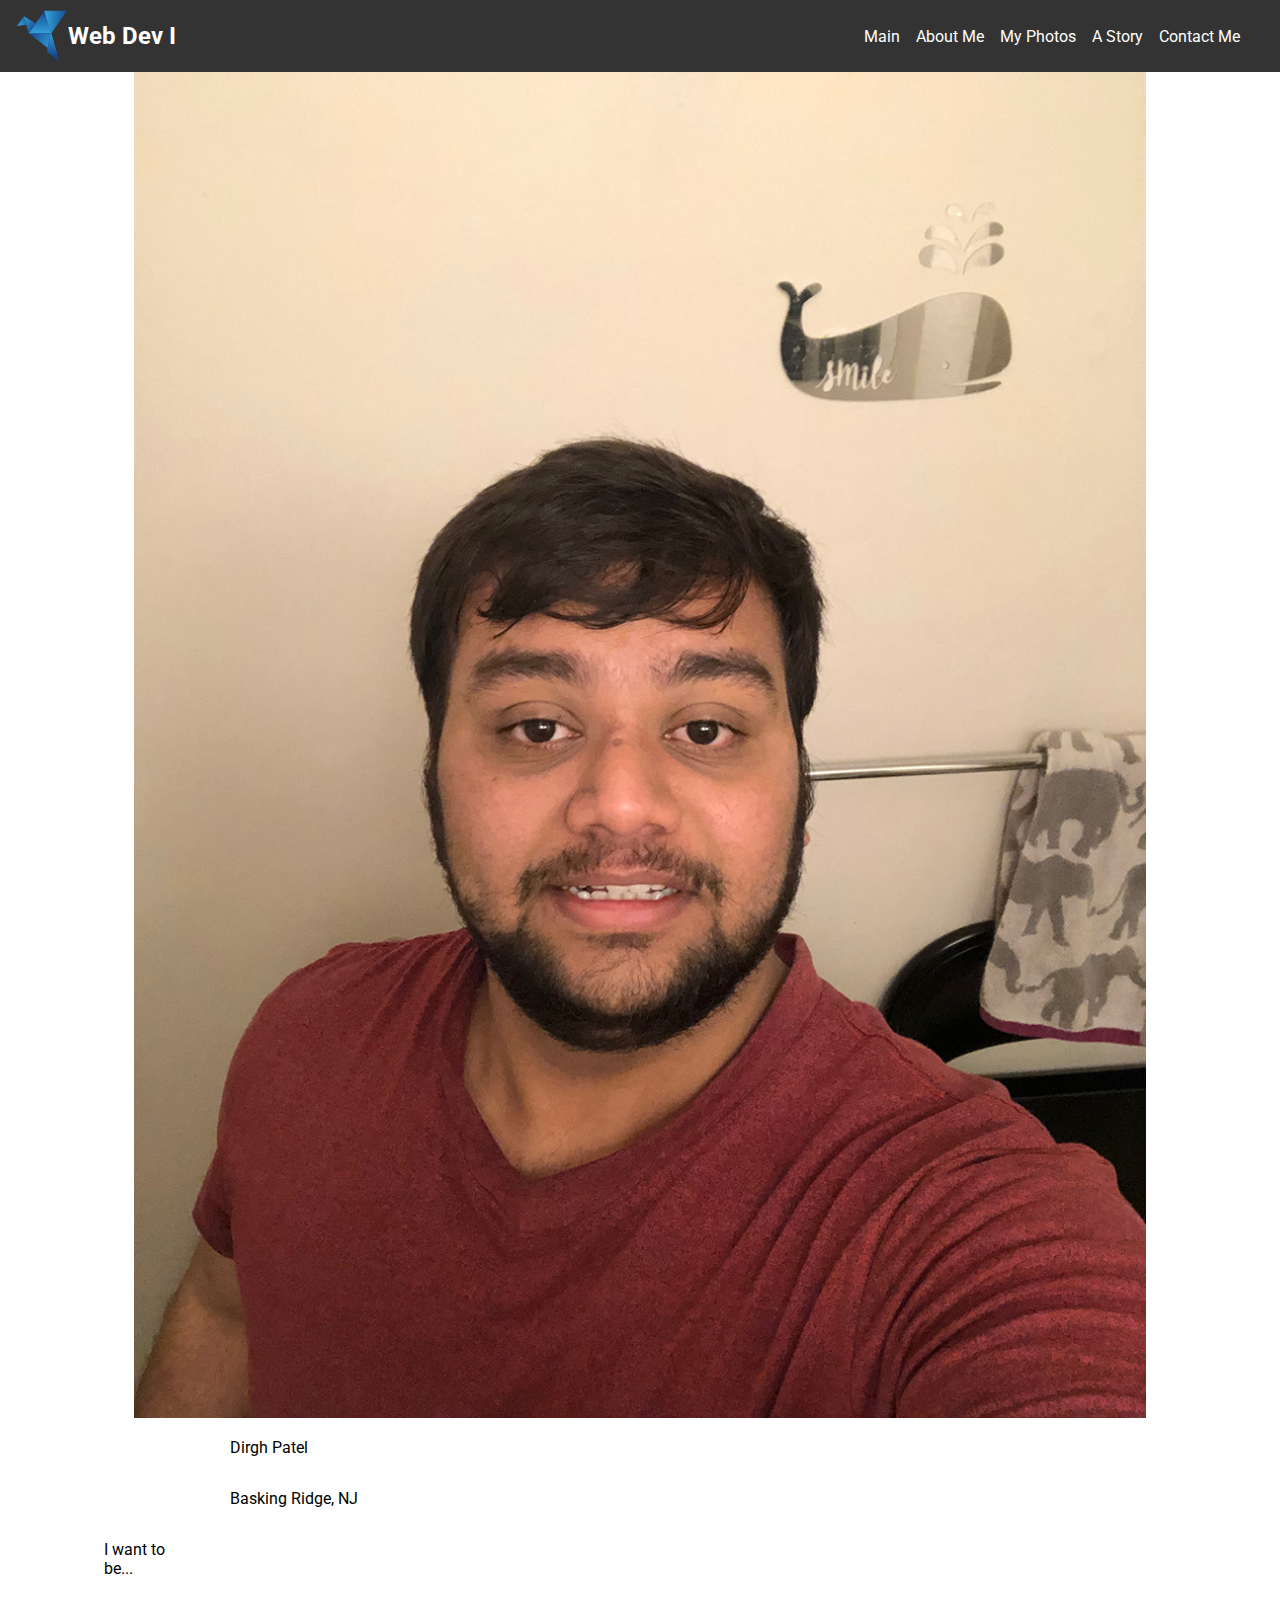
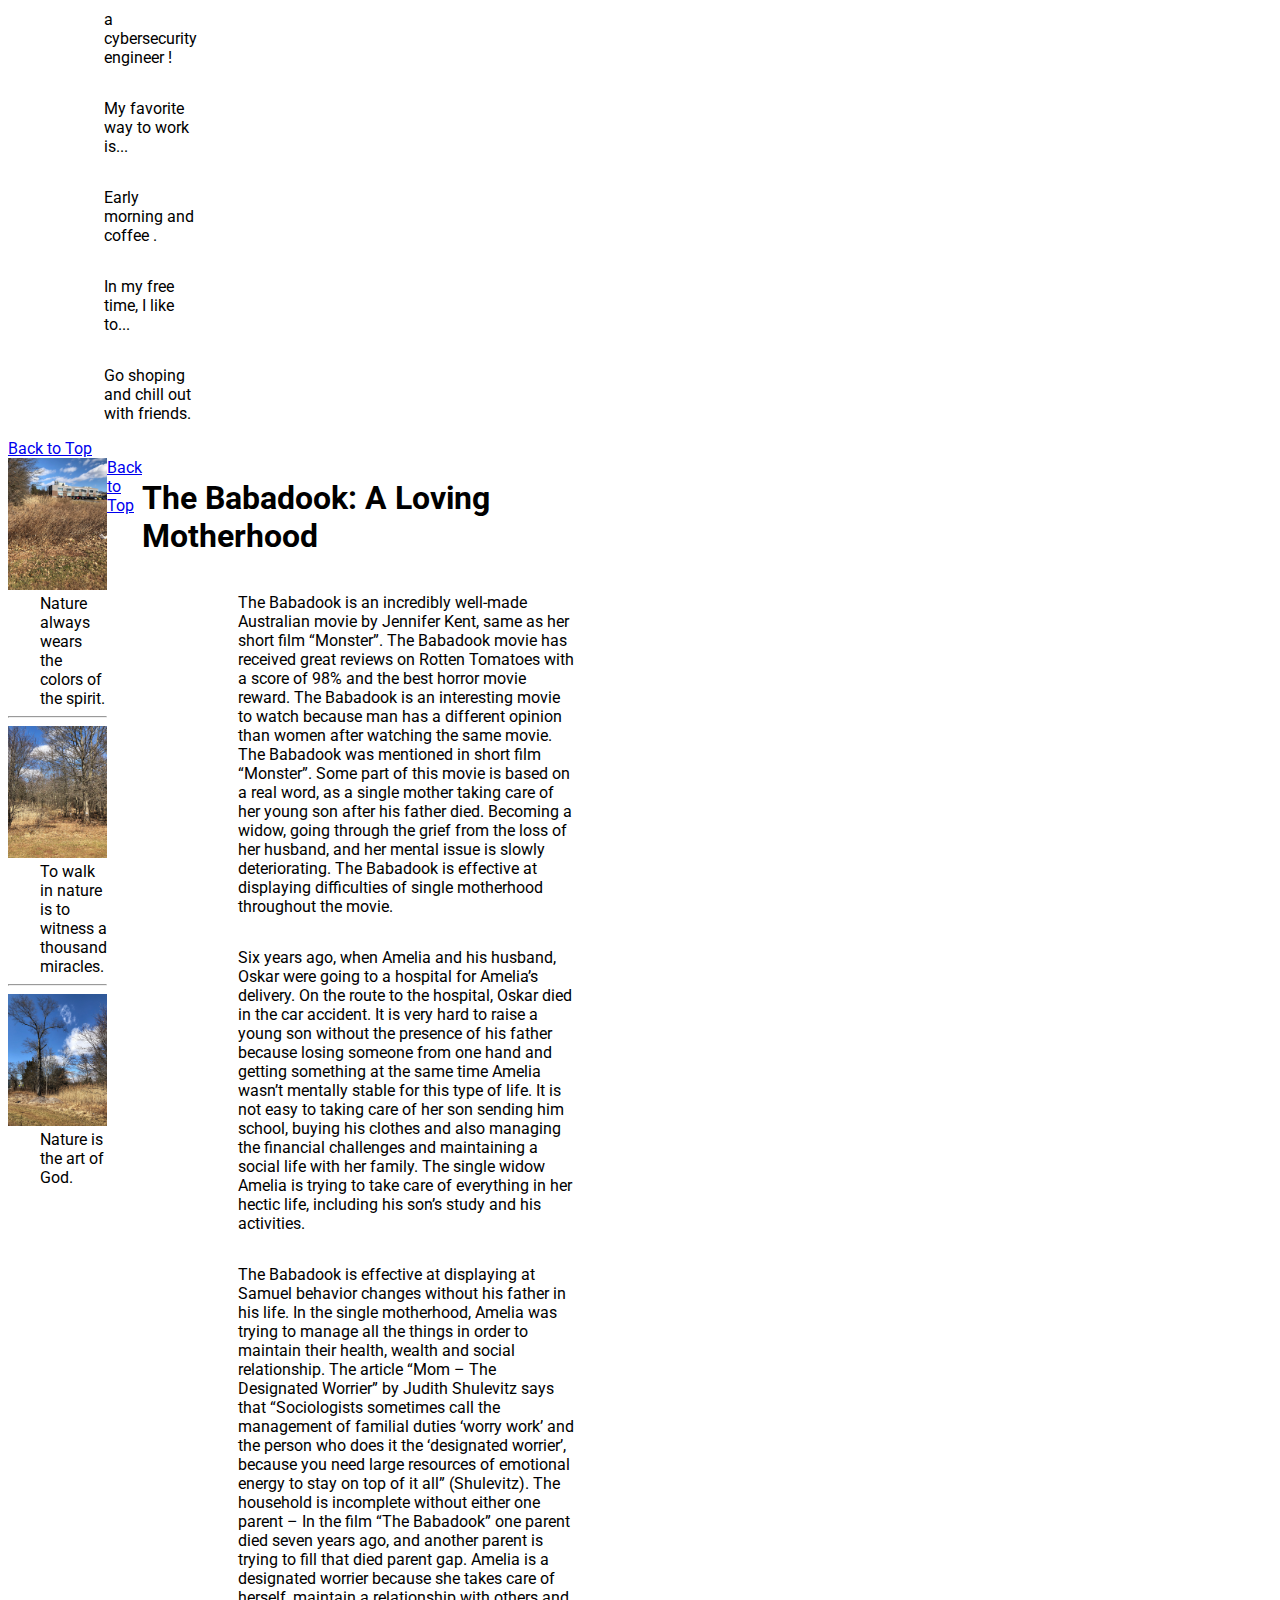
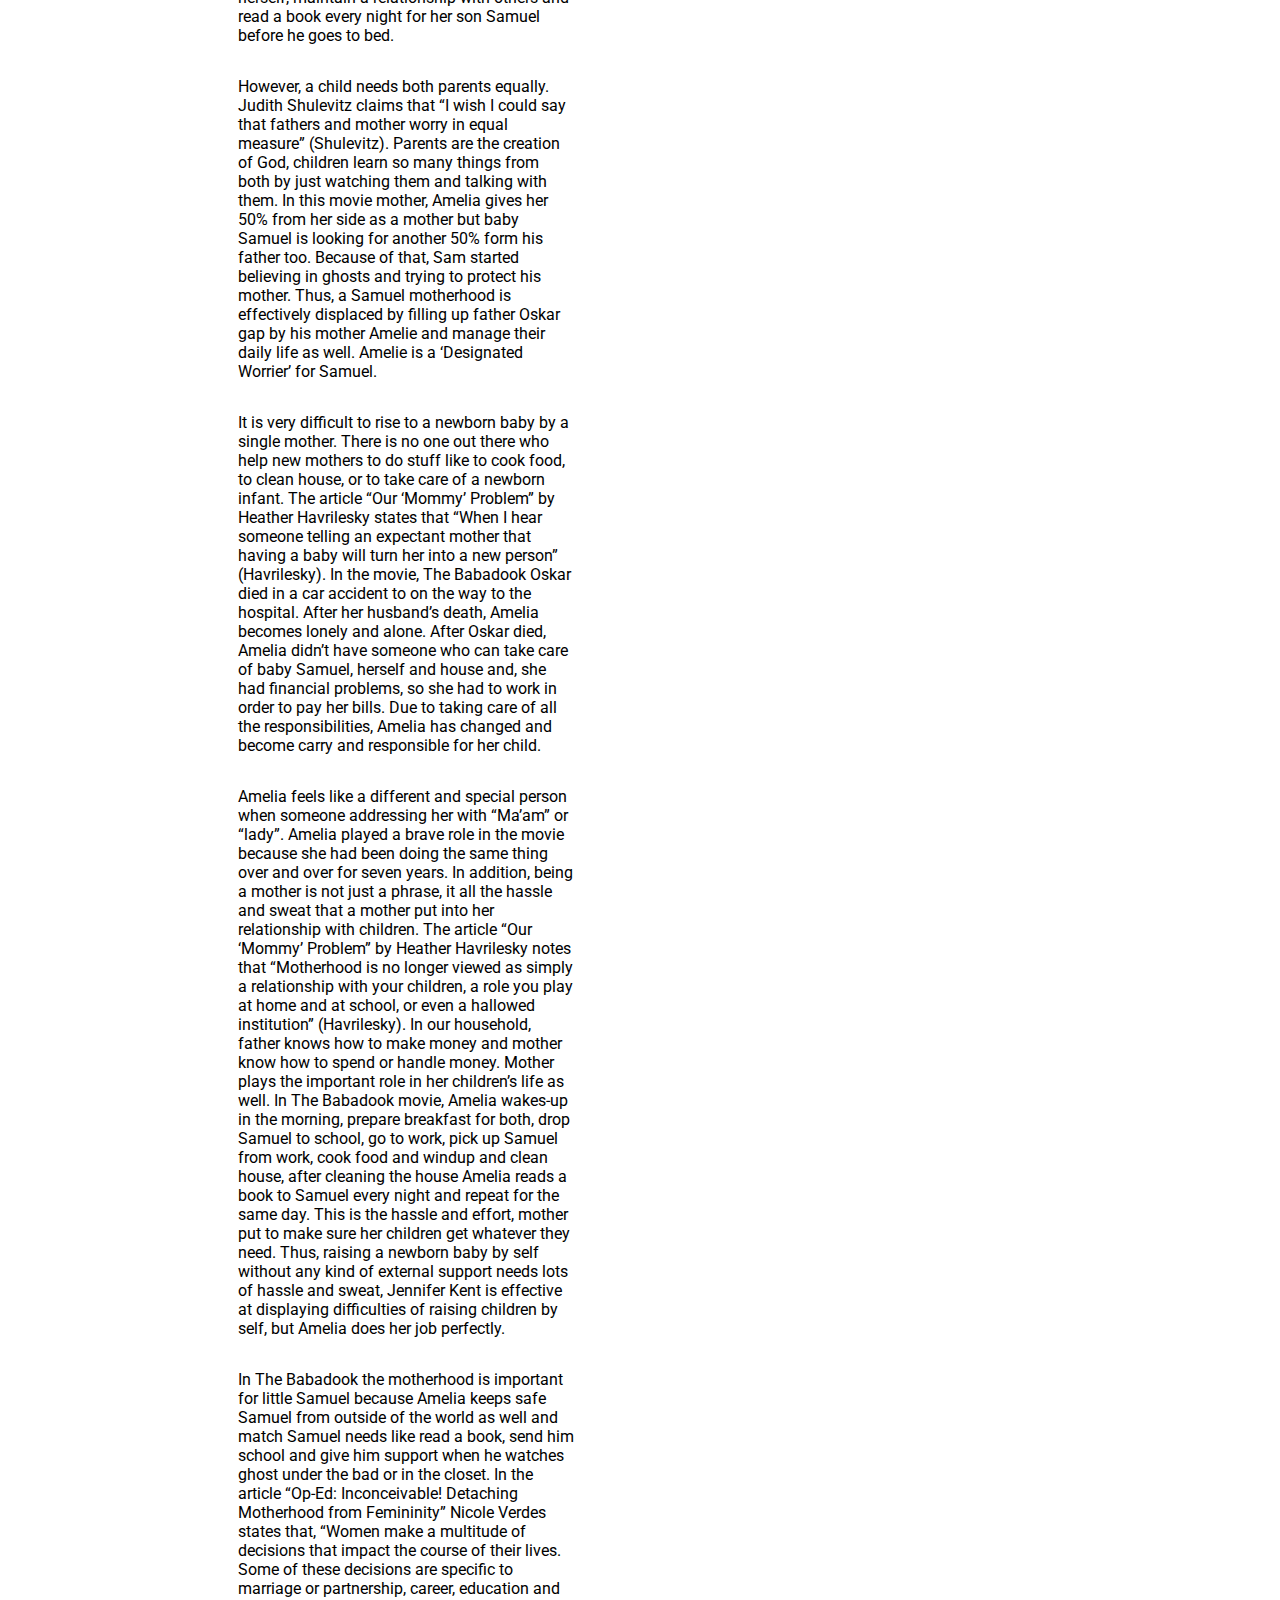
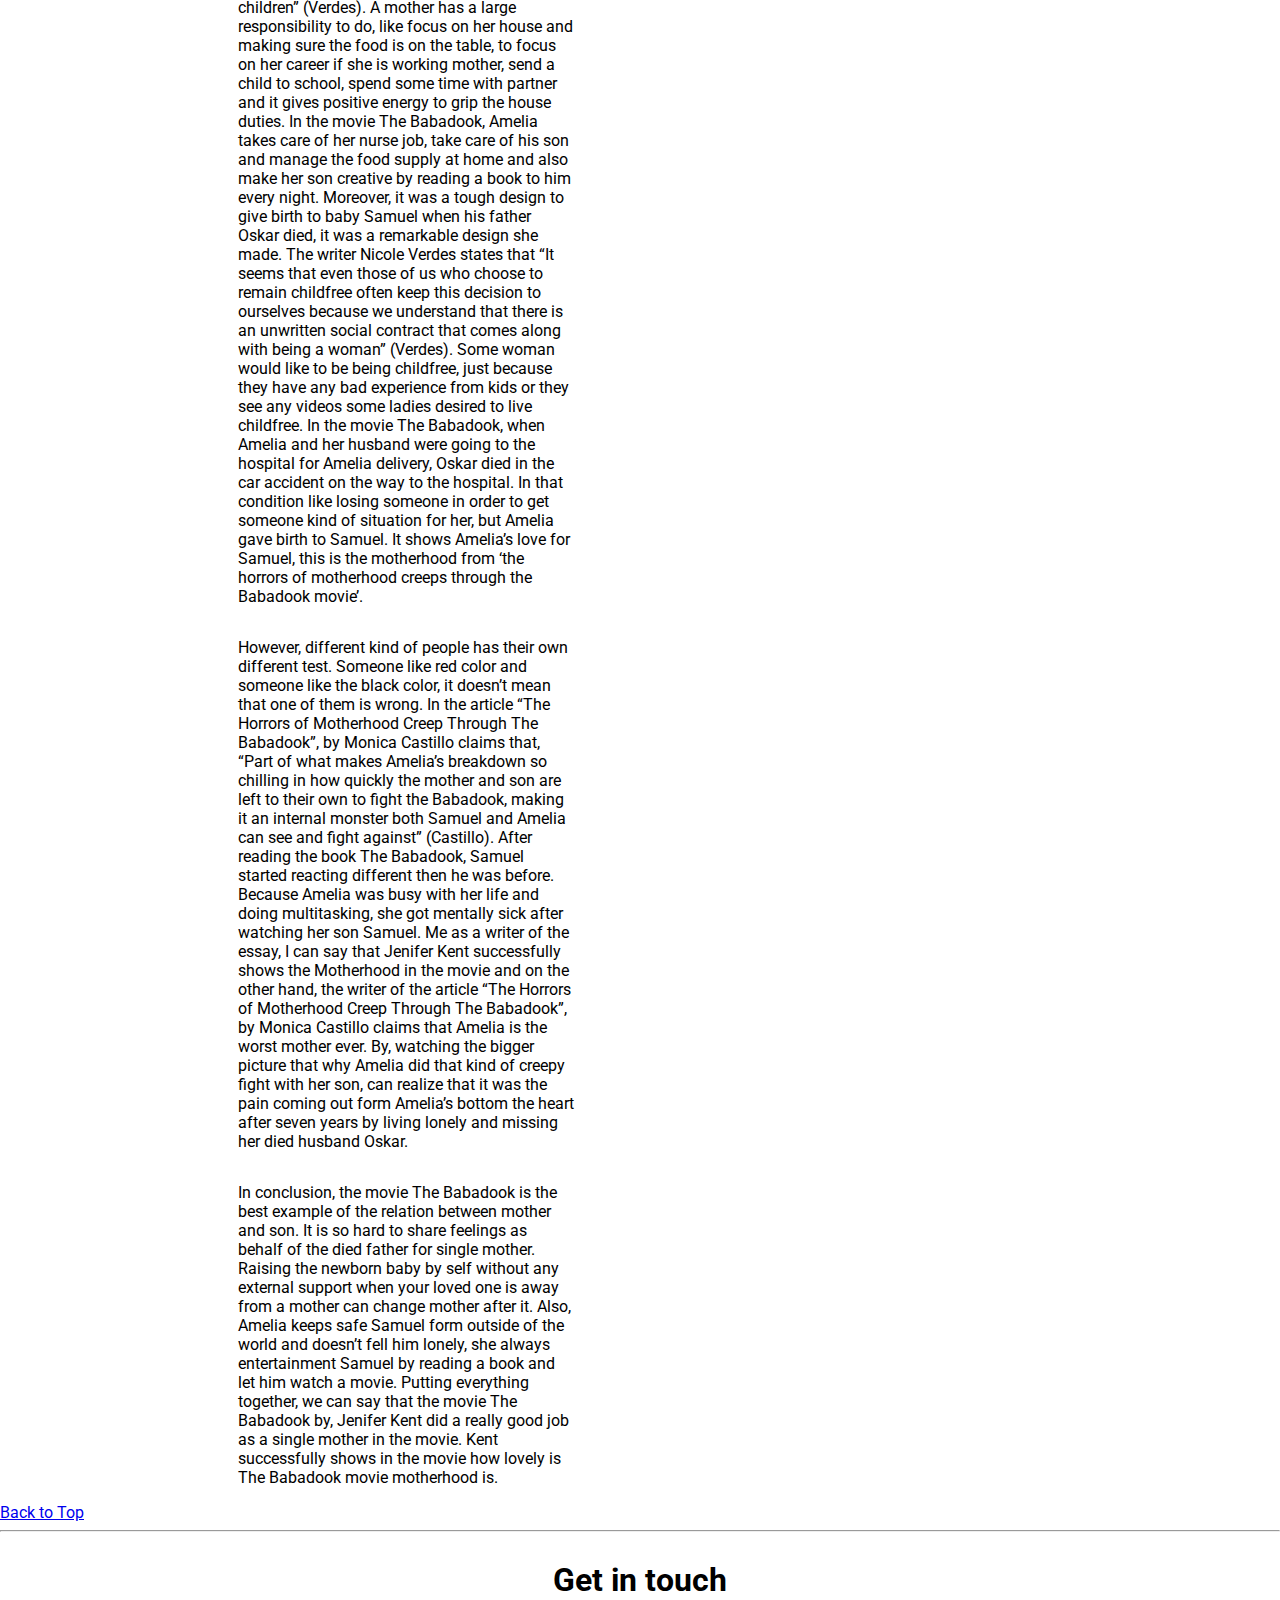
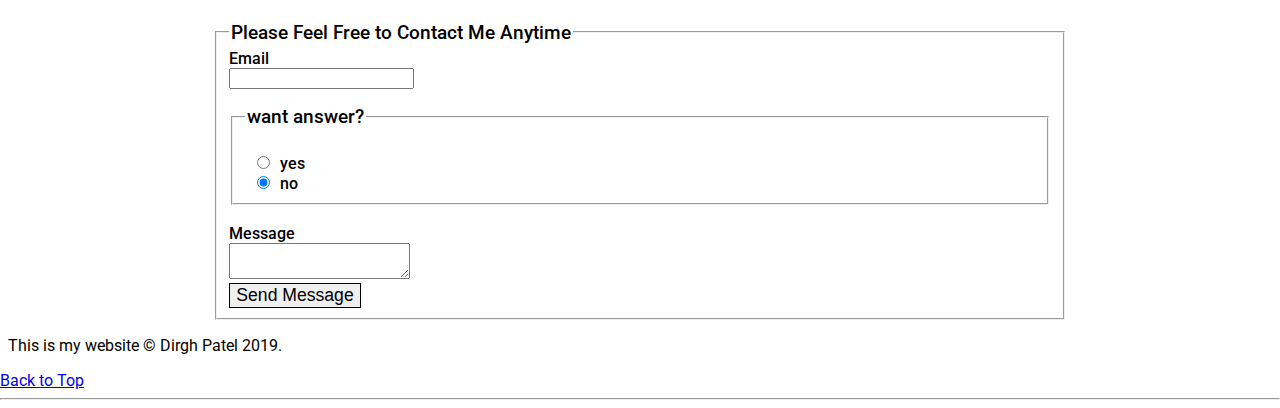
==== index.html @ 58426940 "Add files via upload" ====
<!DOCTYPE html>
<html lang="en">
   <head>
      <title>About Me</title>
      <meta name="viewport" content="width=device-width, initial-scale=1">
      <link rel="icon" type="image/png" sizes="96x96" href="favicon-96x96.png">
      <link href="https://fonts.googleapis.com/css?family=Roboto" rel="stylesheet">
      <link rel="stylesheet" href="https://use.fontawesome.com/releases/v5.8.1/css/all.css"
         integrity="sha384-50oBUHEmvpQ+1lW4y57PTFmhCaXp0ML5d60M1M7uH2+nqUivzIebhndOJK28anvf" crossorigin="anonymous">
      <link rel="stylesheet" href="css/nav-style.css">
      <link rel="stylesheet" href="css/styles.css">
   </head>
   <body>
      <a href="#main" class="skip">Skip to main</a>    
      <header id="header" class="header">
         <nav class="navbar">
            <span class="navbar-toggle" id="js-navbar-toggle">
            <i id="symbol-toggle" class="fas fa-bars"></i>
            </span>
            <a href="#header" class="logo">
               <div class="logo-container">
                  <img class="logo" src="images/logo-1913689.svg" alt="Company Logo">
                  <h1 class="page-title">Web Dev I</h1>
               </div>
            </a>
            <ul class="main-nav" id="js-menu">
               <li>
                  <a href="#main" class="nav-links">Main</a>
               </li>
               <li>
                  <a href="#about-me" class="nav-links">About Me</a>
               </li>
               <li>
                  <a href="#pictures" class="nav-links">My Photos</a>
               </li>
               <li>
                  <a href="#story" class="nav-links">A Story</a>
               </li>
               <li>
                  <a href="#contact" class="nav-links">Contact Me</a>
               </li>
            </ul>
         </nav>
      </header>
      <main id="main" tabindex="-1" class="main">
         <section class="hero">
            <div class="content">
               <picture>
                  <source media="(min-width: 1024px)" srcset="images/Dp1-lrg.jpg">
                  <source media="(min-width: 960px)" srcset="images/Dp1-med.jpg">
                  <source media="(min-width: 640px)" srcset="images/Dp1-small.jpg">
                  <img class="my-picture" src="images/Dp1-xsmall.jpg" alt="This is a picture of me">
               </picture>
               <p class="my-name">Dirgh Patel</p>
               <p class="my-location">Basking Ridge, NJ</p>
            </div>
         </section>
         <section id="about-me" class="about-me">
            <div class="content">
               <div class="about-content">
                  <p class="iama">I want to be...</p>
                  <p class="my-info">a cybersecurity engineer !</p>
                  <p class="iama">My favorite way to work is...</p>
                  <p class="my-info">Early morning and coffee .</p>
                  <p class="iama">In my free time, I like to...</p>
                  <p class="my-info">Go shoping and chill out with friends.</p>
               </div>
            </div>
         </section>
         <div class="back-to-top">
            <a href="#">Back to Top</a>
         </div>
         <hr class="mobile-first">
         <section id="pictures" class="gallery">
            <div class="content">
               <section>
                  <figure>
                     <picture>
                        <source media="(min-width: 1024px)" srcset="images/I1-lrg.jpg">
                        <source media="(min-width: 960px)" srcset="images/I1-med.jpg">
                        <source media="(min-width: 640px)" srcset="images/I1-small.jpg">
                        <img src="images/I1-xsmall.jpg" alt="Great nature">
                     </picture>
                     <figcaption>Nature always wears the colors of the spirit.</figcaption>
                  </figure>
                  <hr>
                  <figure>
                     <picture>
                        <source media="(min-width: 1024px)" srcset="images/I2-lrg.jpg">
                        <source media="(min-width: 960px)" srcset="images/I2-med.jpg">
                        <source media="(min-width: 640px)" srcset="images/I2-small.jpg">
                        <img src="images/I2-xsmall.jpg" alt="wonderful nature">
                     </picture>
                     <figcaption>To walk in nature is to witness a thousand miracles.</figcaption>
                  </figure>
                  <hr>
                  <figure>
                     <picture>
                        <source media="(min-width: 1024px)" srcset="images/I3-lrg.jpg">
                        <source media="(min-width: 960px)" srcset="images/I3-med.jpg">
                        <source media="(min-width: 640px)" srcset="images/I3-small.jpg">
                        <img src="images/I3-xsmall.jpg" alt="amazing nature">
                     </picture>
                     <figcaption>Nature is the art of God.</figcaption>
                  </figure>
               </section>
               <div class="back-to-top">
                  <a href="#">Back to Top</a>
               </div>
               <hr class="mobile-first">
               <article id="story" class="story">
                  <h1>The Babadook: A Loving Motherhood</h1>
                  <p>The Babadook is an incredibly well-made Australian movie by Jennifer Kent, same as her short film “Monster”. The Babadook movie has received great reviews on Rotten Tomatoes with a score of 98% and the best horror movie reward. The Babadook is an interesting movie to watch because man has a different opinion than women after watching the same movie. The Babadook was mentioned in short film “Monster”.  Some part of this movie is based on a real word, as a single mother taking care of her young son after his father died. Becoming a widow, going through the grief from the loss of her husband, and her mental issue is slowly deteriorating. The Babadook is effective at displaying difficulties of single motherhood throughout the movie. </p>
                  <p>Six years ago, when Amelia and his husband, Oskar were going to a hospital for Amelia’s delivery. On the route to the hospital, Oskar died in the car accident. It is very hard to raise a young son without the presence of his father because losing someone from one hand and getting something at the same time Amelia wasn’t mentally stable for this type of life. It is not easy to taking care of her son sending him school, buying his clothes and also managing the financial challenges and maintaining a social life with her family. The single widow Amelia is trying to take care of everything in her hectic life, including his son’s study and his activities.</p>
                  <p>The Babadook is effective at displaying at Samuel behavior changes without his father in his life. In the single motherhood, Amelia was trying to manage all the things in order to maintain their health, wealth and social relationship. The article “Mom – The Designated Worrier” by Judith Shulevitz says that “Sociologists sometimes call the management of familial duties ‘worry work’ and the person who does it the ‘designated worrier’, because you need large resources of emotional energy to stay on top of it all” (Shulevitz).  The household is incomplete without either one parent – In the film “The Babadook” one parent died seven years ago, and another parent is trying to fill that died parent gap. Amelia is a designated worrier because she takes care of herself, maintain a relationship with others and read a book every night for her son Samuel before he goes to bed.  
                  <p>However, a child needs both parents equally. Judith Shulevitz claims that “I wish I could say that fathers and mother worry in equal measure” (Shulevitz). Parents are the creation of God, children learn so many things from both by just watching them and talking with them. In this movie mother, Amelia gives her 50% from her side as a mother but baby Samuel is looking for another 50% form his father too. Because of that, Sam started believing in ghosts and trying to protect his mother. Thus, a Samuel motherhood is effectively displaced by filling up father Oskar gap by his mother Amelie and manage their daily life as well. Amelie is a ‘Designated Worrier’ for Samuel.</p>
                  <p>It is very difficult to rise to a newborn baby by a single mother. There is no one out there who help new mothers to do stuff like to cook food, to clean house, or to take care of a newborn infant. The article “Our ‘Mommy’ Problem” by Heather Havrilesky states that “When I hear someone telling an expectant mother that having a baby will turn her into a new person” (Havrilesky). In the movie, The Babadook Oskar died in a car accident to on the way to the hospital. After her husband’s death, Amelia becomes lonely and alone. After Oskar died, Amelia didn’t have someone who can take care of baby Samuel, herself and house and, she had financial problems, so she had to work in order to pay her bills. Due to taking care of all the responsibilities, Amelia has changed and become carry and responsible for her child.</p>
                  <p> Amelia feels like a different and special person when someone addressing her with “Ma’am” or “lady”. Amelia played a brave role in the movie because she had been doing the same thing over and over for seven years. In addition, being a mother is not just a phrase, it all the hassle and sweat that a mother put into her relationship with children. The article “Our ‘Mommy’ Problem” by Heather Havrilesky notes that “Motherhood is no longer viewed as simply a relationship with your children, a role you play at home and at school, or even a hallowed institution” (Havrilesky). In our household, father knows how to make money and mother know how to spend or handle money. Mother plays the important role in her children’s life as well. In The Babadook movie, Amelia wakes-up in the morning, prepare breakfast for both, drop Samuel to school, go to work, pick up Samuel from work, cook food and windup and clean house, after cleaning the house Amelia reads a book to Samuel every night and repeat for the same day. This is the hassle and effort, mother put to make sure her children get whatever they need. Thus, raising a newborn baby by self without any kind of external support needs lots of hassle and sweat, Jennifer Kent is effective at displaying difficulties of raising children by self, but Amelia does her job perfectly. </p>
                  <p>In The Babadook the motherhood is important for little Samuel because Amelia keeps safe Samuel from outside of the world as well and match Samuel needs like read a book, send him school and give him support when he watches ghost under the bad or in the closet. In the article “Op-Ed: Inconceivable! Detaching Motherhood from Femininity” Nicole Verdes states that, “Women make a multitude of decisions that impact the course of their lives. Some of these decisions are specific to marriage or partnership, career, education and children” (Verdes). A mother has a large responsibility to do, like focus on her house and making sure the food is on the table, to focus on her career if she is working mother, send a child to school, spend some time with partner and it gives positive energy to grip the house duties. In the movie The Babadook, Amelia takes care of her nurse job, take care of his son and manage the food supply at home and also make her son creative by reading a book to him every night. Moreover, it was a tough design to give birth to baby Samuel when his father Oskar died, it was a remarkable design she made. The writer Nicole Verdes states that “It seems that even those of us who choose to remain childfree often keep this decision to ourselves because we understand that there is an unwritten social contract that comes along with being a woman” (Verdes). Some woman would like to be being childfree, just because they have any bad experience from kids or they see any videos some ladies desired to live childfree. In the movie The Babadook, when Amelia and her husband were going to the hospital for Amelia delivery, Oskar died in the car accident on the way to the hospital. In that condition like losing someone in order to get someone kind of situation for her, but Amelia gave birth to Samuel. It shows Amelia’s love for Samuel, this is the motherhood from ‘the horrors of motherhood creeps through the Babadook movie’. </p>
                  <p>However, different kind of people has their own different test. Someone like red color and someone like the black color, it doesn’t mean that one of them is wrong. In the article “The Horrors of Motherhood Creep Through The Babadook”, by Monica Castillo claims that, “Part of what makes Amelia’s breakdown so chilling in how quickly the mother and son are left to their own to fight the Babadook, making it an internal monster both Samuel and Amelia can see and fight against” (Castillo). After reading the book The Babadook, Samuel started reacting different then he was before. Because Amelia was busy with her life and doing multitasking, she got mentally sick after watching her son Samuel. Me as a writer of the essay, I can say that Jenifer Kent successfully shows the Motherhood in the movie and on the other hand, the writer of the article “The Horrors of Motherhood Creep Through The Babadook”, by Monica Castillo claims that Amelia is the worst mother ever. By, watching the bigger picture that why Amelia did that kind of creepy fight with her son, can realize that it was the pain coming out form Amelia’s bottom the heart after seven years by living lonely and missing her died husband Oskar.</p>
                  <p>In conclusion, the movie The Babadook is the best example of the relation between mother and son. It is so hard to share feelings as behalf of the died father for single mother. Raising the newborn baby by self without any external support when your loved one is away from a mother can change mother after it. Also, Amelia keeps safe Samuel form outside of the world and doesn’t fell him lonely, she always entertainment Samuel by reading a book and let him watch a movie. Putting everything together, we can say that the movie The Babadook by, Jenifer Kent did a really good job as a single mother in the movie. Kent successfully shows in the movie how lovely is The Babadook movie motherhood is.</p>
               </article>
            </div>
         </section>
      </main>
      <div class="back-to-top">
         <a href="#">Back to Top</a>
      </div>
      <hr class="mobile-first">
      <hr>
      <div>
         <section id="contact" class="form-container">
            <h1> Get in touch </h1>
            <form method="post" action="https://formspree.io/dirghpatel1998@gmail.com">
               <fieldset>
                  <legend> Please Feel Free to Contact Me Anytime </legend>
                  <label for="email"> Email </label>
                  <br>
                  <input id="email" type="email" name="Email">
                  <p> </p>
                  <fieldset>
                     <legend> want answer?</legend>
                     <br>
                     <input value="yes" type="radio" name="yes_no" checked>yes
                     <br>
                     <input value="no" type="radio" name="yes_no" checked>no
                  </fieldset>
                  <br>
                  <label for="message"> Message </label>
                  <br>
                  <textarea id="message" name="message"> </textarea>
                  <br>
                  <button type="submit"> Send 
                  Message </button>
               </fieldset>
            </form>
         </section>
      </div>
      <footer>
         <hr class="mobile-first">
         <p class="footer">This is my website &copy; Dirgh Patel 2019. </p>
      </footer>
      <div class="back-to-top">
         <a href="#">Back to Top</a>
      </div>
      <hr class="mobile-irst">
      <hr class="mobile-first">
      <script>
         let mainNav = document.getElementById('js-menu');
         let navBarToggle = document.getElementById('js-navbar-toggle');
         let symbolToggle = document.getElementById('symbol-toggle');
         navBarToggle.addEventListener('click', function () {
             mainNav.classList.toggle('active');
             if (symbolToggle.classList.contains('fa-bars')) {
                 symbolToggle.classList.remove('fa-bars');
                 symbolToggle.classList.add('fa-times');
             } else {
                 symbolToggle.classList.remove('fa-times');
                 symbolToggle.classList.add('fa-bars');
             }
         });
      </script>
   </body>
</html>
---- css/nav-style.css ----
/* https://itnext.io/how-to-build-a-responsive-navbar-using-flexbox-and-javascript-eb0af24f19bf


*/

/* Screen reader only, visually hidden */
.sr-only {
    position: absolute;
    width: 1px;
    height: 1px;
    padding: 0;
    margin: -1px;
    overflow: hidden;
    clip: rect(0, 0, 0, 0);
    border: 0;
}

* {
    box-sizing: border-box;
}

html {
    scroll-behavior: smooth;
}

body {
    font-family: 'PT Serif', serif;
    margin: 0;
}

img {
    max-width: 100%;
}

main,
form,
footer {
    margin: 0 .5rem;
}

/* skip link */
.skip {
    position: absolute;
    top: -1000px;
    left: -1000px;
    height: 1px;
    width: 1px;
    text-align: left;
    overflow: hidden;
    background-color: #333;
    padding: .5rem;
    color: white;
    font-size: 1.5rem;
}

a.skip:active,
a.skip:focus,
a.skip:hover {
    left: 0;
    top: 0;
    width: auto;
    height: auto;
    overflow: visible;
}

/*   mobile-first header with hamburger*/
.logo-container {
    display: flex;
}

.page-title {
    color: white;
    font-size: 1.5rem;
}

.navbar {
    background-color: #333;
    padding-bottom: 1rem;
}

.main-nav {
    list-style-type: none;
    display: none;
}

.nav-links,
.logo {
    text-decoration: none;
    color: white;
}

.main-nav li {
    text-align: center;
    margin: 1rem auto;
}

.logo {
    display: inline-block;
    font-size: 1.5rem;
    margin-top: 1rem;
    margin-left: .5rem;
}

.navbar-toggle {
    position: absolute;
    top: 10px;
    right: 20px;
    cursor: pointer;
    color: white;
    font-size: 1.5rem;
}

.active {
    display: block;
}

/*   media query for navbar */

@media screen and (min-width: 40rem) {

    .navbar {
        display: flex;
        justify-content: space-between;
        padding-bottom: 0;
        height: 4.5rem;
        align-items: center;
    }

    .main-nav {
        display: flex;
        margin-right: 2rem;
        flex-direction: row;
        justify-content: flex-end;
        padding: 0 0.5rem;
    }

    .main-nav li {
        margin: 0;
    }

    .nav-links {
        margin-left: 1rem;
    }

    .logo {
        margin-top: 0;
    }

    .navbar-toggle {
        display: none;
    }

    .logo:hover,
    .nav-links:hover {
        color: white;
    }
}

/* end media query for navbar */
---- css/styles.css ----
body {
	font-family: 'Roboto', sans-serif;
}

img {
	max-width: 100%;
}

.form-container {
	font-family: inherit;
	font-size: 100%;
	font-weight: 500;
}

legend {
    width: auto;
	font-size: 1.2rem;
}

input {
	box-sizing: border-box;
}

button {
	border: 1.3px solid black;
	font-size: 1.1rem;
}

textarea {
	box-sizing: border-box;
}

textarea:focus,
input:focus {
	background-color: azure;
}

input[type=radio] {
	width: 2em;
}

input:focus,
textarea:focus input:focus,
textarea:focus {
	background: rgba(0, 0, 0, .1);
	border-radius: 4%;
	outline: none;
}


/*  grids */

main {
	display: grid;
}

/* hero content */

.content {
	display: grid;
}

/* about content */

.about-content {
	display: grid;
}

/*  gallery */

.gallery {
	display: grid;
}

/*  article */

article {
	display: grid;
}

/* form container */
.form-container {
	display: grid;
}

/* footer */

footer {
	display: grid;
}

/*  layout */

/*   mobile is the default layout*/

/* tablet layout >=48rem (768px) */

@media screen and (min-width: 48rem) {

	/*      hero content */
	.content {
		grid-template-columns: 1fr 8fr 1fr;
	}

	.content picture,
	.content p {
		grid-column: 2/3;
	}
	
	.content p{
		margin-left: 6rem;
	}

	.mobile-first {
		display: none;
	}

	/*	gallery */

	.gallery {
		grid-template-columns: 1fr 20fr 1fr;
	}

	.gallery h2,
	.gallery figure {
		grid-column: 2/3;
		align-self: center;
		justify-self: center;
	}

	/* figure inside gallery */
	figure {
		grid-template-columns: 1fr 1fr;
		align-items: center;
		justify-items: center;
	}

	/*	article */
	article {
		grid-template-columns: 1fr 48ch 1fr;
	}

	article h1,
	.story-body {
		grid-column: 2/3;
	}

	article h1 {
		align-self: center;
		justify-self: center;
	}

	/*	form */
	.form-container{
		grid-template-columns: 1fr 4fr 1fr;
	}
	
	.form-container h1,
	.form-container form{
		grid-column: 2/3;
	}
	
	form{
		margin: 0;
	}
	
	.form-container h1{
		align-self: center;
		justify-self: center;
	}


}

/* wide screen layout >=64rem (1024px) */

@media screen and (min-width: 64rem) {

	/*      hero content */

	/*	about content */

	/*	gallery */
	
	.gallery{
		grid-template-columns: 1fr 1fr 1fr;
	}
	
	.gallery h2{
		grid-column: 1/4;
	}
	
	.gallery figure{
		grid-column: auto;
		margin: 0;
	}
	
	.gallery figcaption{
		margin-left: 2rem
	}
	

	/*	article */

	/*	form */

}
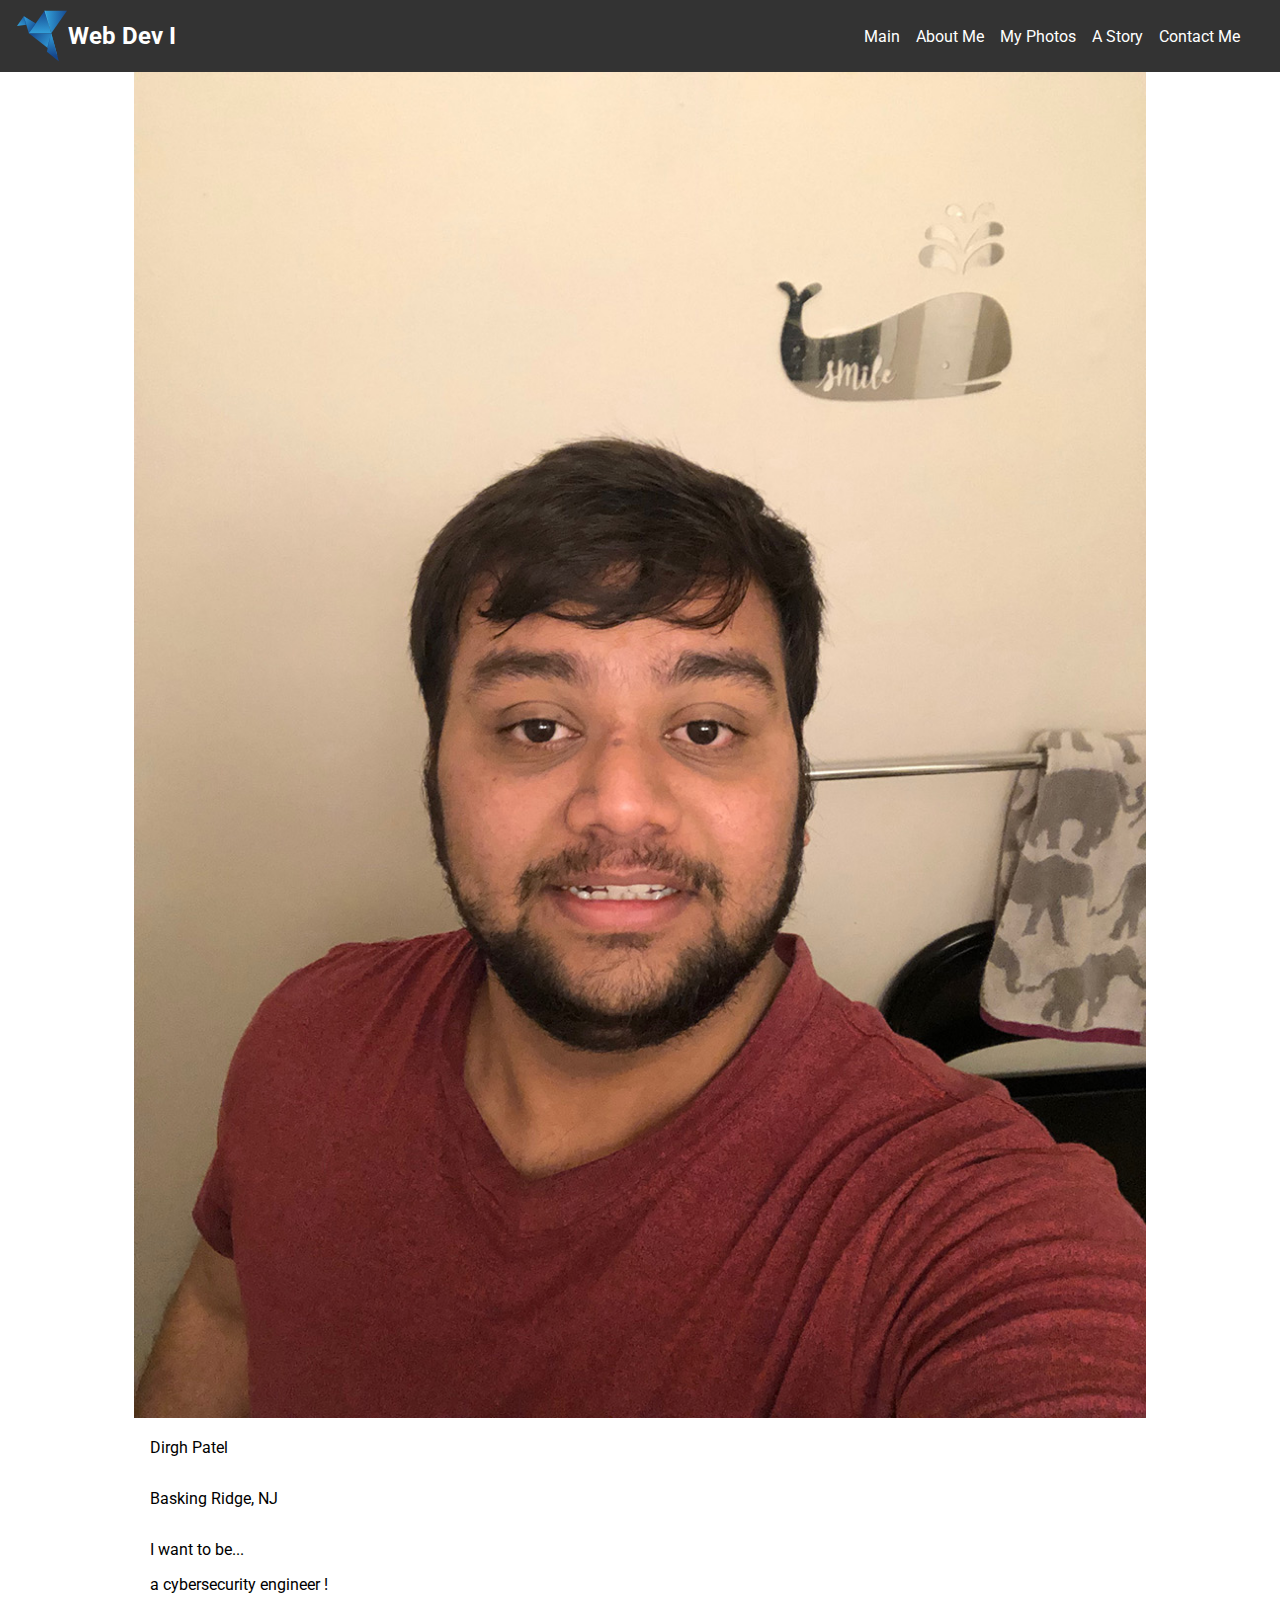
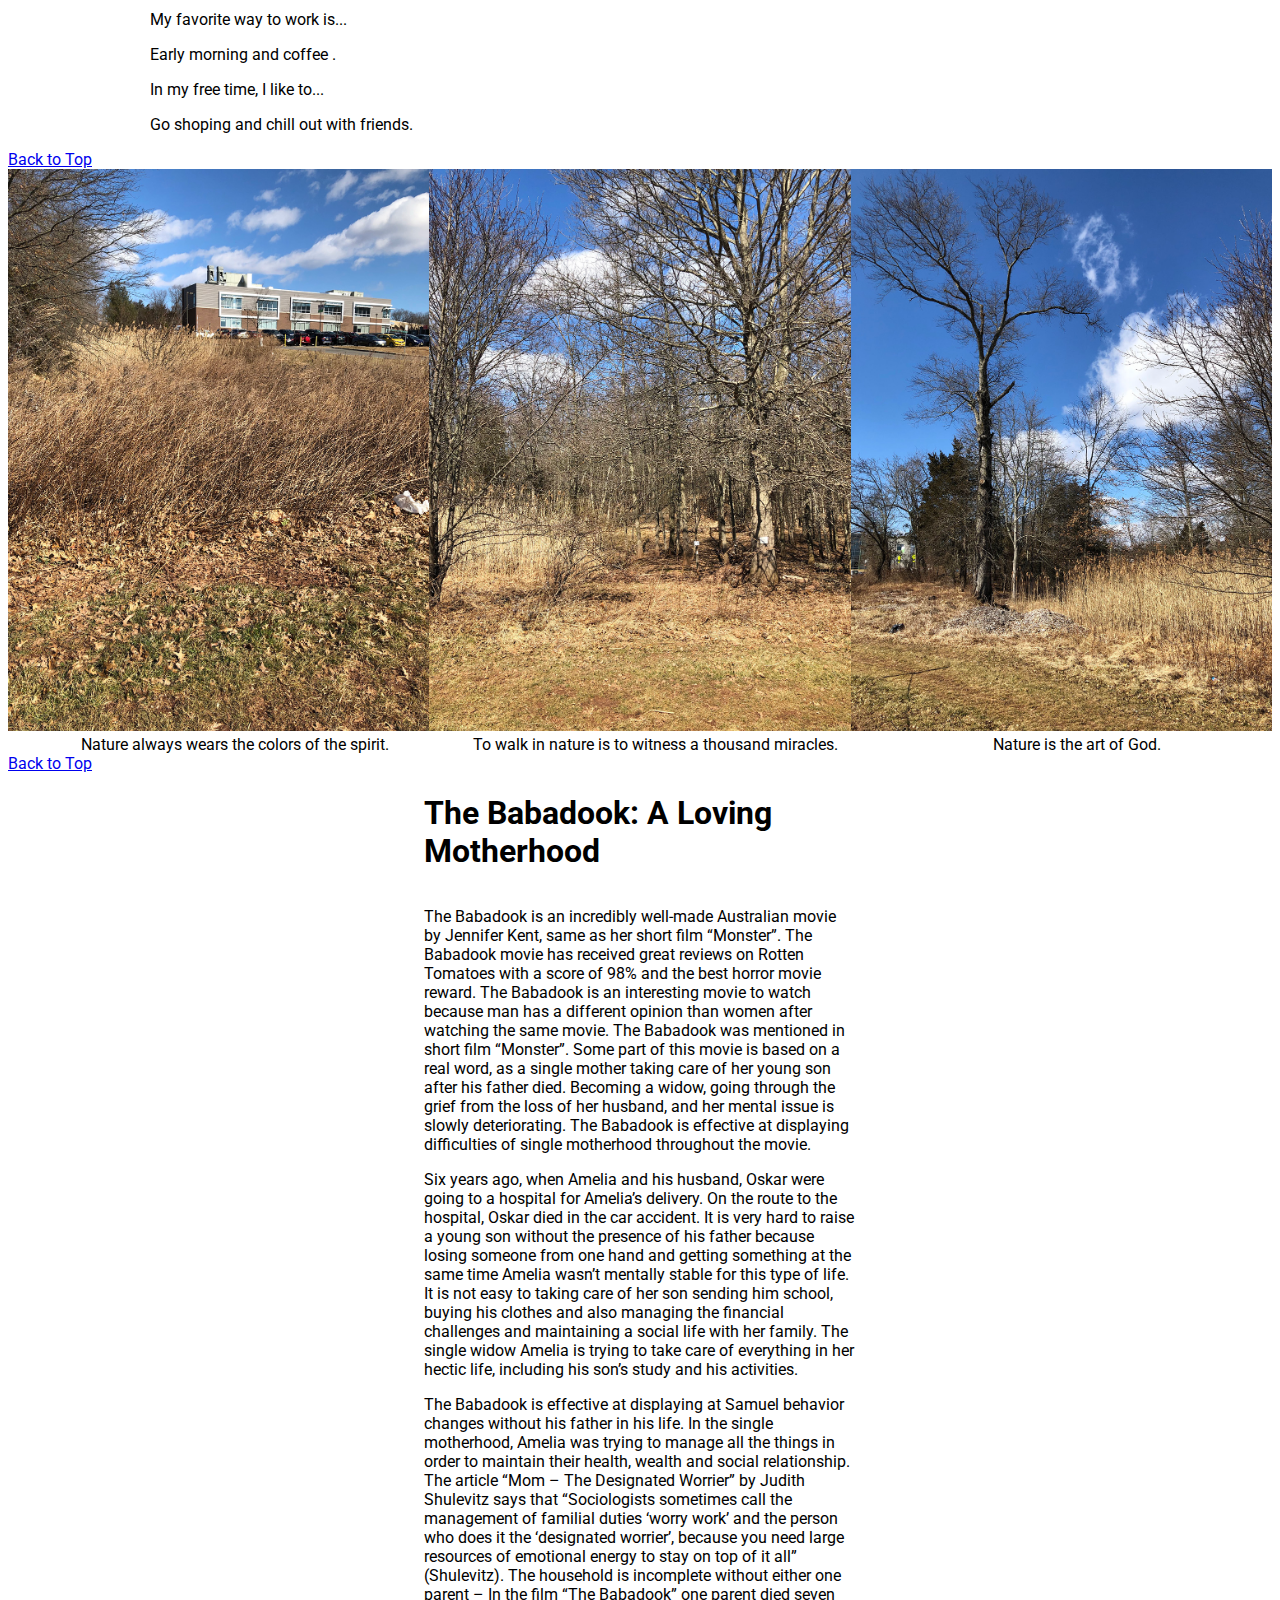
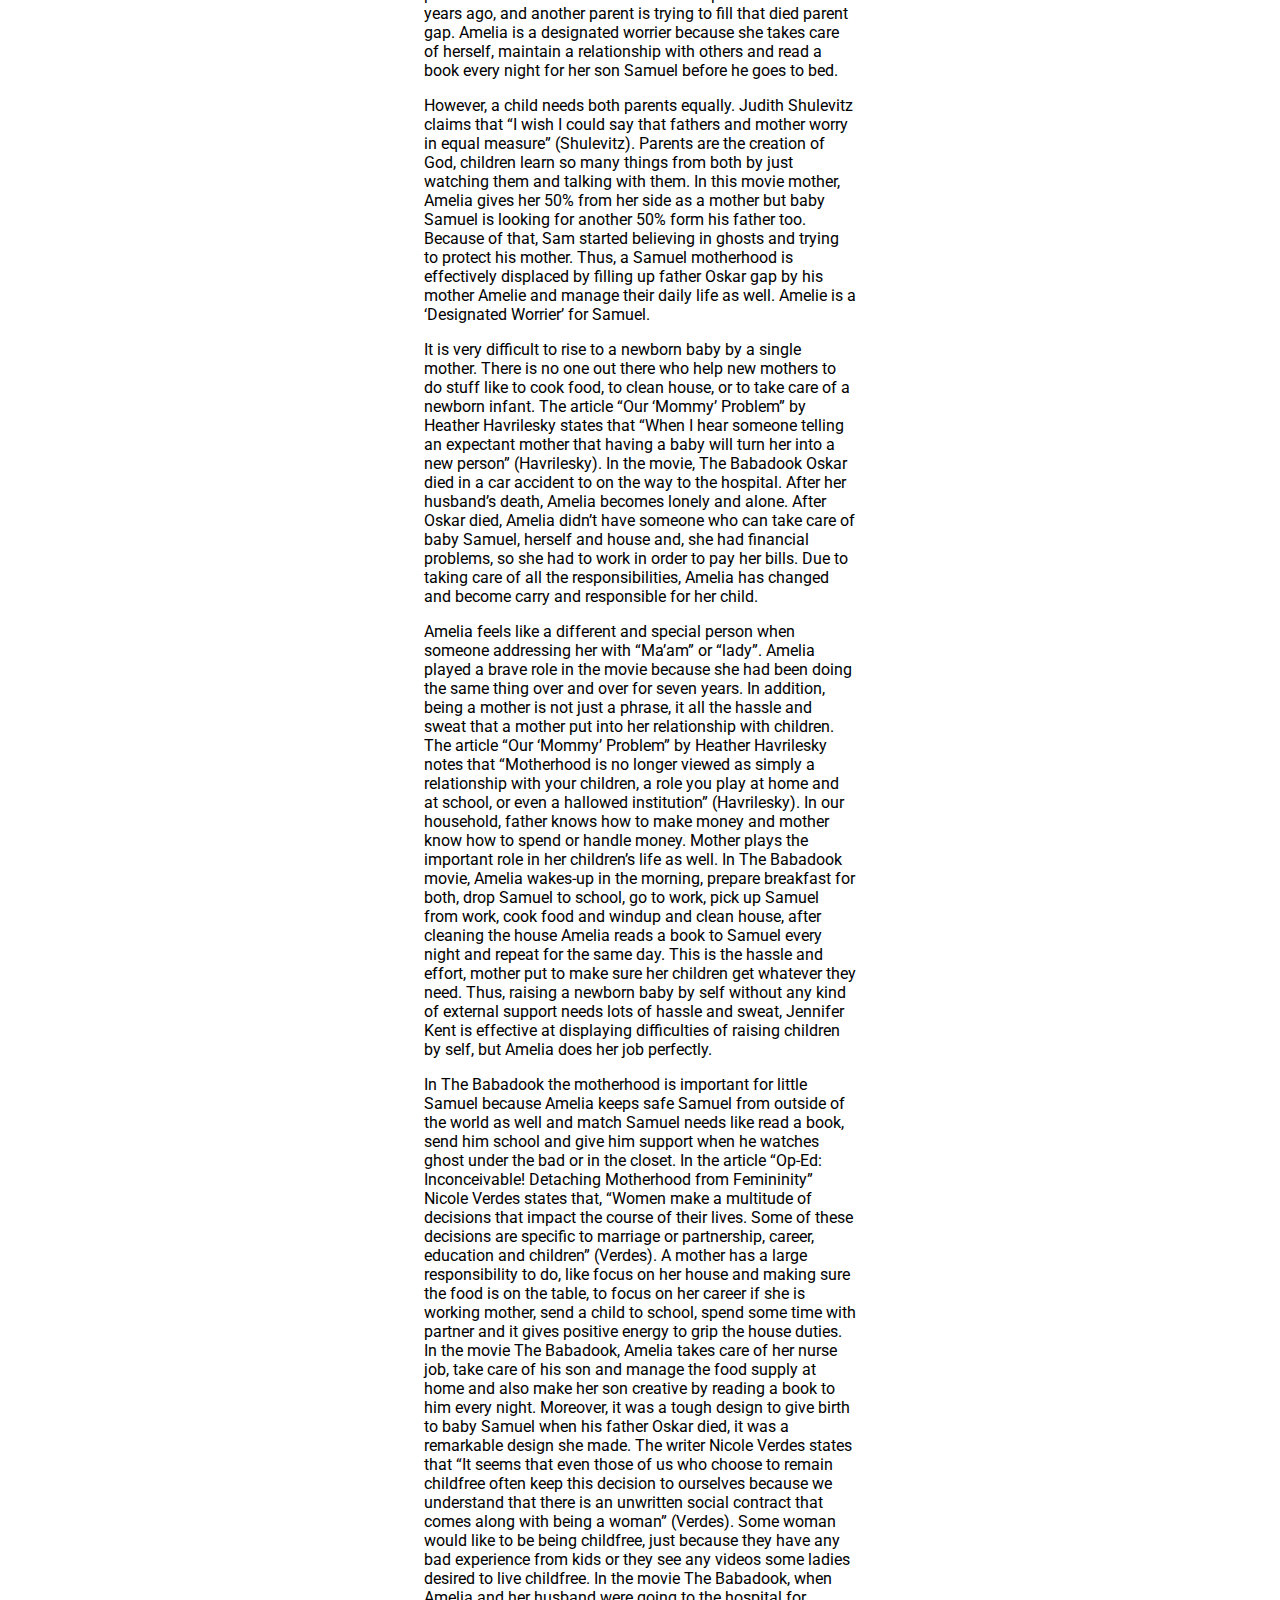
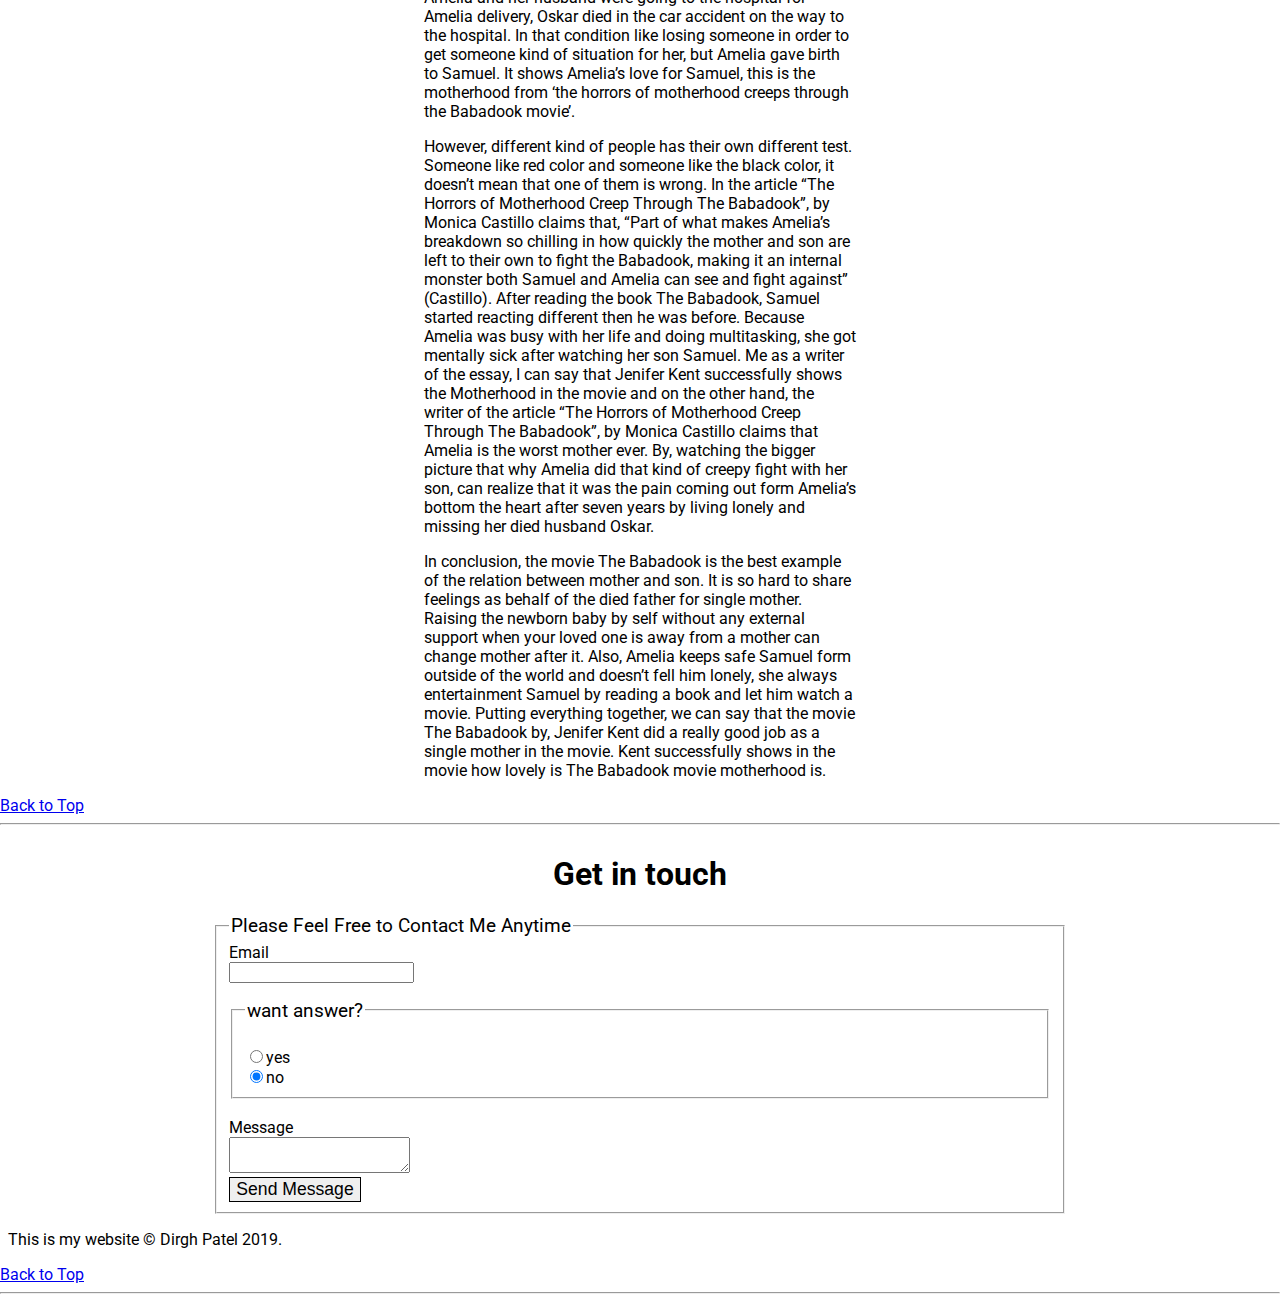
==== commit ccd7d6de: "Add files via upload" ====
--- a/index.html
+++ b/index.html
@@ -2,6 +2,7 @@
 <html lang="en">
    <head>
       <title>About Me</title>
+       <meta charset="utf-8">
       <meta name="viewport" content="width=device-width, initial-scale=1">
       <link rel="icon" type="image/png" sizes="96x96" href="favicon-96x96.png">
       <link href="https://fonts.googleapis.com/css?family=Roboto" rel="stylesheet">
@@ -9,6 +10,7 @@
          integrity="sha384-50oBUHEmvpQ+1lW4y57PTFmhCaXp0ML5d60M1M7uH2+nqUivzIebhndOJK28anvf" crossorigin="anonymous">
       <link rel="stylesheet" href="css/nav-style.css">
       <link rel="stylesheet" href="css/styles.css">
+      <link rel="stylesheet" media="print" href="css/print.css">
    </head>
    <body>
       <a href="#main" class="skip">Skip to main</a>    
@@ -58,12 +60,12 @@
          <section id="about-me" class="about-me">
             <div class="content">
                <div class="about-content">
-                  <p class="iama">I want to be...</p>
-                  <p class="my-info">a cybersecurity engineer !</p>
-                  <p class="iama">My favorite way to work is...</p>
-                  <p class="my-info">Early morning and coffee .</p>
-                  <p class="iama">In my free time, I like to...</p>
-                  <p class="my-info">Go shoping and chill out with friends.</p>
+                  <p>I want to be...</p>
+                  <p>a cybersecurity engineer !</p>
+                  <p>My favorite way to work is...</p>
+                  <p>Early morning and coffee .</p>
+                  <p>In my free time, I like to...</p>
+                  <p>Go shoping and chill out with friends.</p>
                </div>
             </div>
          </section>
@@ -72,8 +74,6 @@
          </div>
          <hr class="mobile-first">
          <section id="pictures" class="gallery">
-            <div class="content">
-               <section>
                   <figure>
                      <picture>
                         <source media="(min-width: 1024px)" srcset="images/I1-lrg.jpg">
@@ -83,7 +83,7 @@
                      </picture>
                      <figcaption>Nature always wears the colors of the spirit.</figcaption>
                   </figure>
-                  <hr>
+                  <hr class="mobile-first">
                   <figure>
                      <picture>
                         <source media="(min-width: 1024px)" srcset="images/I2-lrg.jpg">
@@ -93,7 +93,7 @@
                      </picture>
                      <figcaption>To walk in nature is to witness a thousand miracles.</figcaption>
                   </figure>
-                  <hr>
+                  <hr class="mobile-first">
                   <figure>
                      <picture>
                         <source media="(min-width: 1024px)" srcset="images/I3-lrg.jpg">
@@ -110,6 +110,7 @@
                <hr class="mobile-first">
                <article id="story" class="story">
                   <h1>The Babadook: A Loving Motherhood</h1>
+                  <div class="story-body">
                   <p>The Babadook is an incredibly well-made Australian movie by Jennifer Kent, same as her short film “Monster”. The Babadook movie has received great reviews on Rotten Tomatoes with a score of 98% and the best horror movie reward. The Babadook is an interesting movie to watch because man has a different opinion than women after watching the same movie. The Babadook was mentioned in short film “Monster”.  Some part of this movie is based on a real word, as a single mother taking care of her young son after his father died. Becoming a widow, going through the grief from the loss of her husband, and her mental issue is slowly deteriorating. The Babadook is effective at displaying difficulties of single motherhood throughout the movie. </p>
                   <p>Six years ago, when Amelia and his husband, Oskar were going to a hospital for Amelia’s delivery. On the route to the hospital, Oskar died in the car accident. It is very hard to raise a young son without the presence of his father because losing someone from one hand and getting something at the same time Amelia wasn’t mentally stable for this type of life. It is not easy to taking care of her son sending him school, buying his clothes and also managing the financial challenges and maintaining a social life with her family. The single widow Amelia is trying to take care of everything in her hectic life, including his son’s study and his activities.</p>
                   <p>The Babadook is effective at displaying at Samuel behavior changes without his father in his life. In the single motherhood, Amelia was trying to manage all the things in order to maintain their health, wealth and social relationship. The article “Mom – The Designated Worrier” by Judith Shulevitz says that “Sociologists sometimes call the management of familial duties ‘worry work’ and the person who does it the ‘designated worrier’, because you need large resources of emotional energy to stay on top of it all” (Shulevitz).  The household is incomplete without either one parent – In the film “The Babadook” one parent died seven years ago, and another parent is trying to fill that died parent gap. Amelia is a designated worrier because she takes care of herself, maintain a relationship with others and read a book every night for her son Samuel before he goes to bed.  
@@ -119,9 +120,8 @@
                   <p>In The Babadook the motherhood is important for little Samuel because Amelia keeps safe Samuel from outside of the world as well and match Samuel needs like read a book, send him school and give him support when he watches ghost under the bad or in the closet. In the article “Op-Ed: Inconceivable! Detaching Motherhood from Femininity” Nicole Verdes states that, “Women make a multitude of decisions that impact the course of their lives. Some of these decisions are specific to marriage or partnership, career, education and children” (Verdes). A mother has a large responsibility to do, like focus on her house and making sure the food is on the table, to focus on her career if she is working mother, send a child to school, spend some time with partner and it gives positive energy to grip the house duties. In the movie The Babadook, Amelia takes care of her nurse job, take care of his son and manage the food supply at home and also make her son creative by reading a book to him every night. Moreover, it was a tough design to give birth to baby Samuel when his father Oskar died, it was a remarkable design she made. The writer Nicole Verdes states that “It seems that even those of us who choose to remain childfree often keep this decision to ourselves because we understand that there is an unwritten social contract that comes along with being a woman” (Verdes). Some woman would like to be being childfree, just because they have any bad experience from kids or they see any videos some ladies desired to live childfree. In the movie The Babadook, when Amelia and her husband were going to the hospital for Amelia delivery, Oskar died in the car accident on the way to the hospital. In that condition like losing someone in order to get someone kind of situation for her, but Amelia gave birth to Samuel. It shows Amelia’s love for Samuel, this is the motherhood from ‘the horrors of motherhood creeps through the Babadook movie’. </p>
                   <p>However, different kind of people has their own different test. Someone like red color and someone like the black color, it doesn’t mean that one of them is wrong. In the article “The Horrors of Motherhood Creep Through The Babadook”, by Monica Castillo claims that, “Part of what makes Amelia’s breakdown so chilling in how quickly the mother and son are left to their own to fight the Babadook, making it an internal monster both Samuel and Amelia can see and fight against” (Castillo). After reading the book The Babadook, Samuel started reacting different then he was before. Because Amelia was busy with her life and doing multitasking, she got mentally sick after watching her son Samuel. Me as a writer of the essay, I can say that Jenifer Kent successfully shows the Motherhood in the movie and on the other hand, the writer of the article “The Horrors of Motherhood Creep Through The Babadook”, by Monica Castillo claims that Amelia is the worst mother ever. By, watching the bigger picture that why Amelia did that kind of creepy fight with her son, can realize that it was the pain coming out form Amelia’s bottom the heart after seven years by living lonely and missing her died husband Oskar.</p>
                   <p>In conclusion, the movie The Babadook is the best example of the relation between mother and son. It is so hard to share feelings as behalf of the died father for single mother. Raising the newborn baby by self without any external support when your loved one is away from a mother can change mother after it. Also, Amelia keeps safe Samuel form outside of the world and doesn’t fell him lonely, she always entertainment Samuel by reading a book and let him watch a movie. Putting everything together, we can say that the movie The Babadook by, Jenifer Kent did a really good job as a single mother in the movie. Kent successfully shows in the movie how lovely is The Babadook movie motherhood is.</p>
+                   </div>
                </article>
-            </div>
-         </section>
       </main>
       <div class="back-to-top">
          <a href="#">Back to Top</a>
--- a/css/styles.css
+++ b/css/styles.css
@@ -6,14 +6,7 @@
 	max-width: 100%;
 }
 
-.form-container {
-	font-family: inherit;
-	font-size: 100%;
-	font-weight: 500;
-}
-
 legend {
-    width: auto;
 	font-size: 1.2rem;
 }
 
@@ -35,24 +28,10 @@
 	background-color: azure;
 }
 
-input[type=radio] {
-	width: 2em;
-}
-
-input:focus,
-textarea:focus input:focus,
-textarea:focus {
-	background: rgba(0, 0, 0, .1);
-	border-radius: 4%;
-	outline: none;
-}
-
-
-/*  grids */
-
 main {
 	display: grid;
 }
+
 
 /* hero content */
 
@@ -60,11 +39,6 @@
 	display: grid;
 }
 
-/* about content */
-
-.about-content {
-	display: grid;
-}
 
 /*  gallery */
 
@@ -72,16 +46,24 @@
 	display: grid;
 }
 
+figure {
+	display: grid;
+}
+
+
 /*  article */
 
 article {
 	display: grid;
 }
 
+
 /* form container */
+
 .form-container {
 	display: grid;
 }
+
 
 /* footer */
 
@@ -89,119 +71,106 @@
 	display: grid;
 }
 
+
 /*  layout */
 
+
 /*   mobile is the default layout*/
+
 
 /* tablet layout >=48rem (768px) */
 
 @media screen and (min-width: 48rem) {
-
 	/*      hero content */
 	.content {
 		grid-template-columns: 1fr 8fr 1fr;
 	}
-
 	.content picture,
 	.content p {
 		grid-column: 2/3;
 	}
-	
-	.content p{
-		margin-left: 6rem;
+	.content p {
+		margin-left: 1rem;
 	}
-
+	.about-content {
+		grid-column: 2/3;
+	}
 	.mobile-first {
 		display: none;
 	}
-
 	/*	gallery */
-
 	.gallery {
 		grid-template-columns: 1fr 20fr 1fr;
 	}
-
 	.gallery h2,
 	.gallery figure {
 		grid-column: 2/3;
 		align-self: center;
 		justify-self: center;
 	}
-
 	/* figure inside gallery */
 	figure {
 		grid-template-columns: 1fr 1fr;
 		align-items: center;
 		justify-items: center;
 	}
-
 	/*	article */
 	article {
 		grid-template-columns: 1fr 48ch 1fr;
 	}
-
 	article h1,
 	.story-body {
 		grid-column: 2/3;
 	}
-
 	article h1 {
 		align-self: center;
 		justify-self: center;
 	}
-
 	/*	form */
-	.form-container{
+	.form-container {
 		grid-template-columns: 1fr 4fr 1fr;
 	}
-	
 	.form-container h1,
-	.form-container form{
+	.form-container form {
 		grid-column: 2/3;
 	}
-	
-	form{
+	form {
 		margin: 0;
 	}
-	
-	.form-container h1{
+	.form-container h1 {
 		align-self: center;
 		justify-self: center;
 	}
+}
 
-
-}
 
 /* wide screen layout >=64rem (1024px) */
 
 @media screen and (min-width: 64rem) {
-
+	.mobile-first {
+		display: none;
+	}
 	/*      hero content */
-
 	/*	about content */
-
 	/*	gallery */
-	
-	.gallery{
+	.gallery {
 		grid-template-columns: 1fr 1fr 1fr;
 	}
-	
-	.gallery h2{
+	.gallery h2 {
 		grid-column: 1/4;
 	}
-	
-	.gallery figure{
+	.gallery figure {
 		grid-column: auto;
 		margin: 0;
 	}
-	
-	.gallery figcaption{
-		margin-left: 2rem
+	.gallery figure {
+		grid-template-columns: 1fr;
 	}
-	
-
+	.gallery figcaption {
+		margin-left: 2rem;
+		align-self: center;
+		justify-self: center;
+	}
 	/*	article */
-
 	/*	form */
-
 }
--- a/css/print.css
+++ b/css/print.css
@@ -0,0 +1,18 @@
+header,
+footer,
+a[href="#"],
+.form-container {
+	display: none;
+}
+
+*,
+*:before,
+*:after,
+*:first-letter,
+p:first-line,
+div:first-line,
+blockquote:first-line,
+li:first-line {
+	background: transparent !important;
+	color: #000 !important;
+}
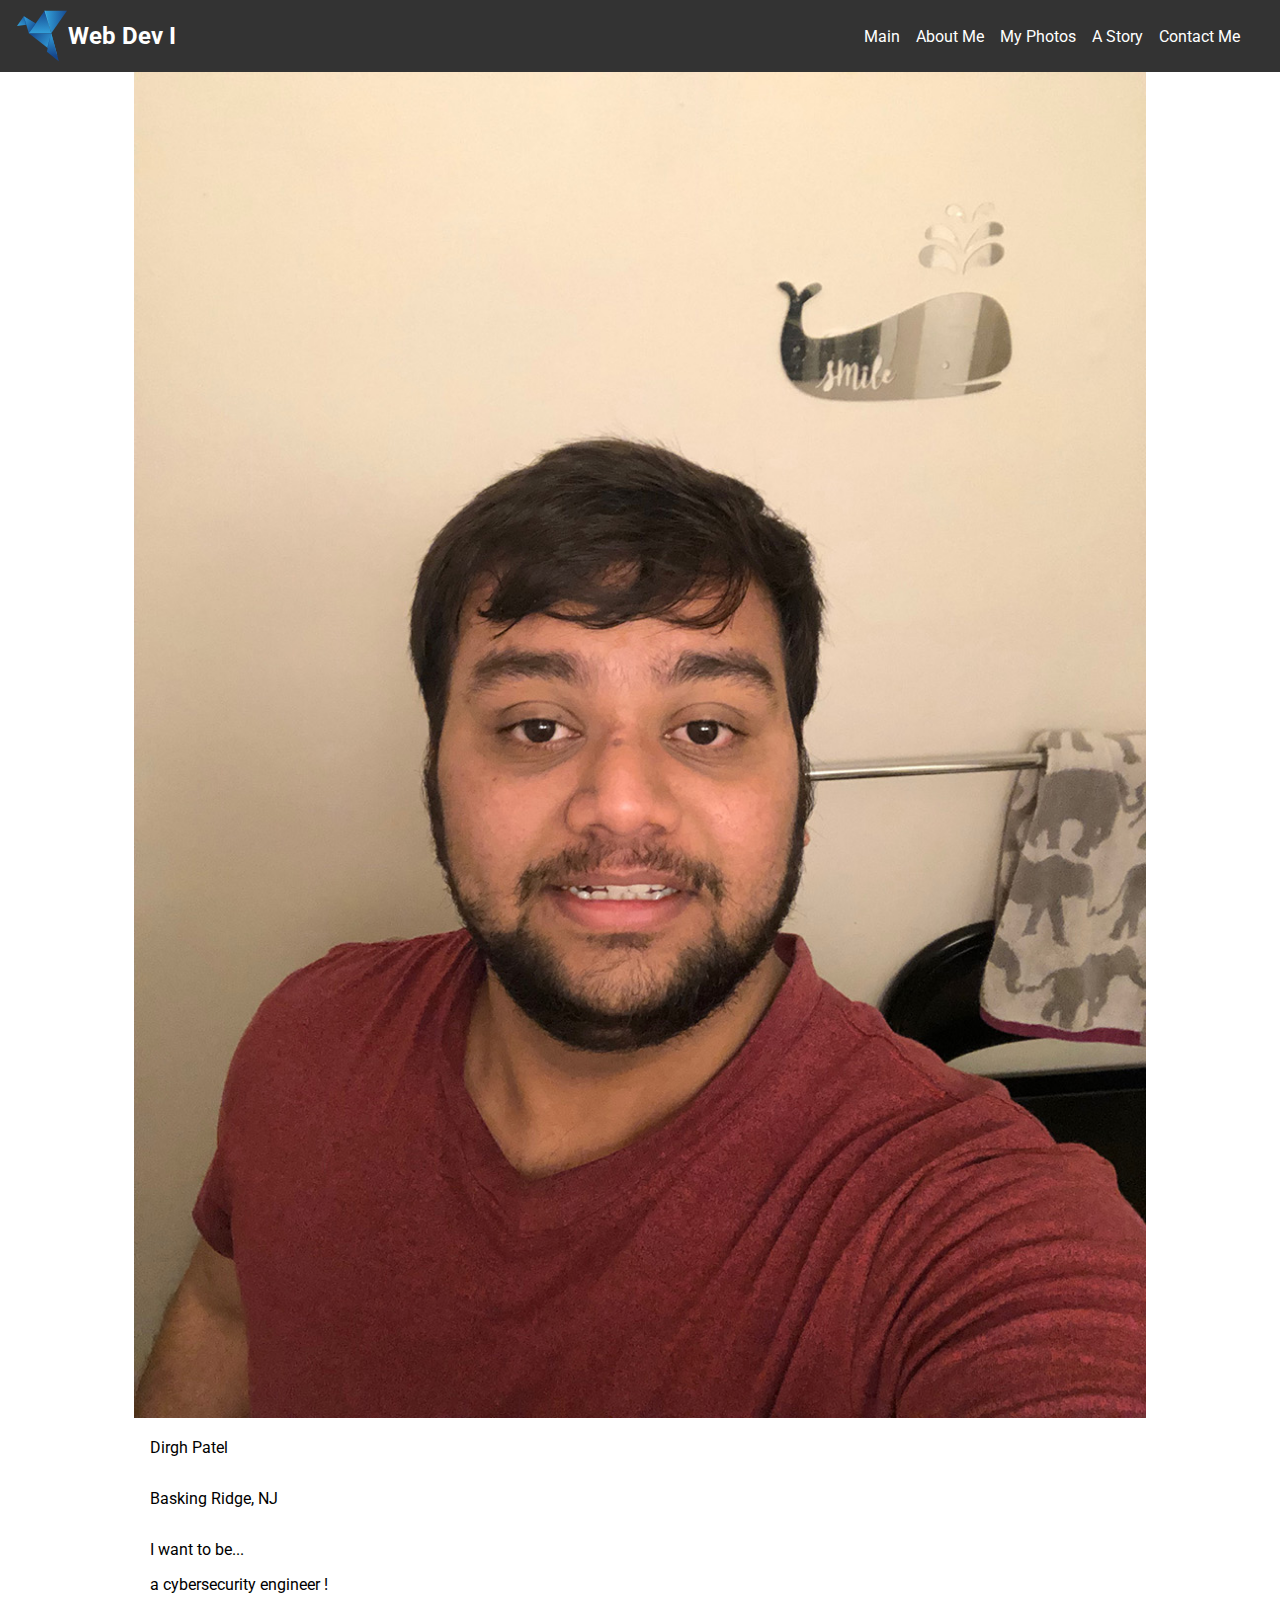
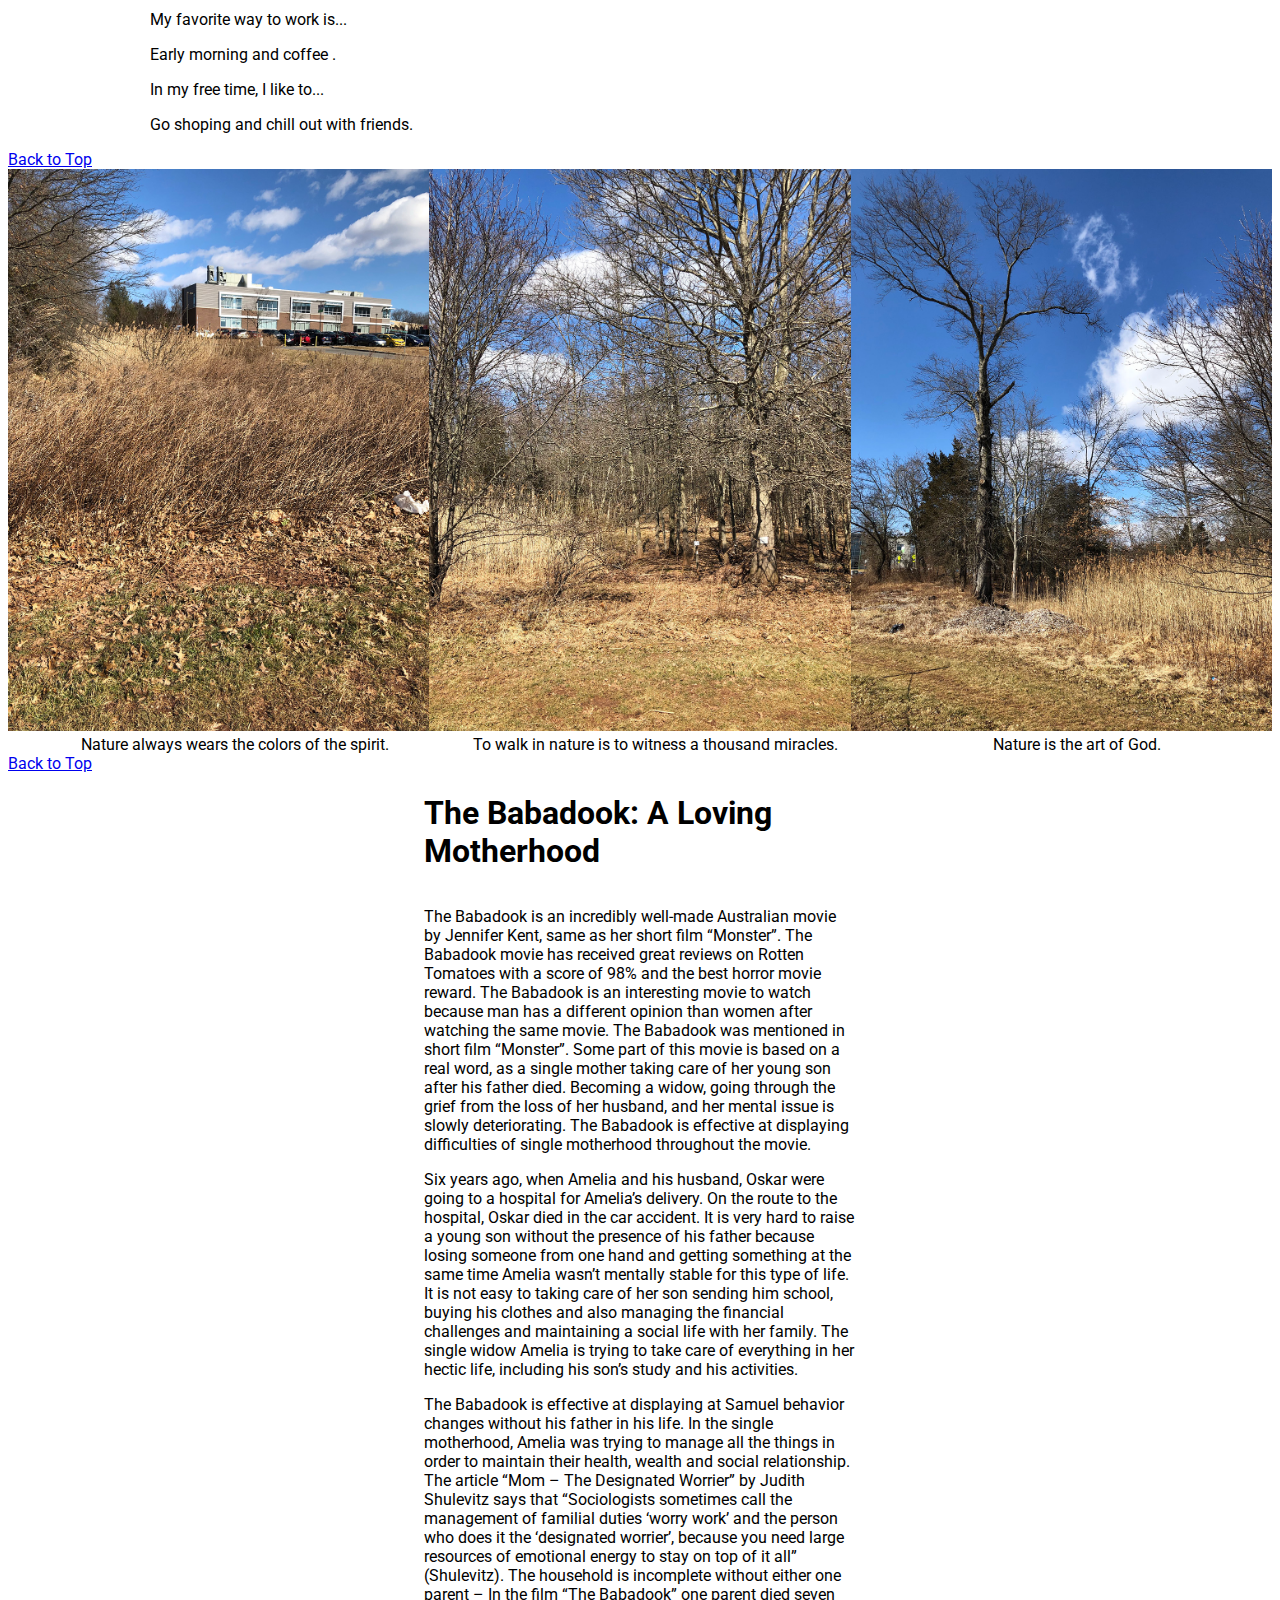
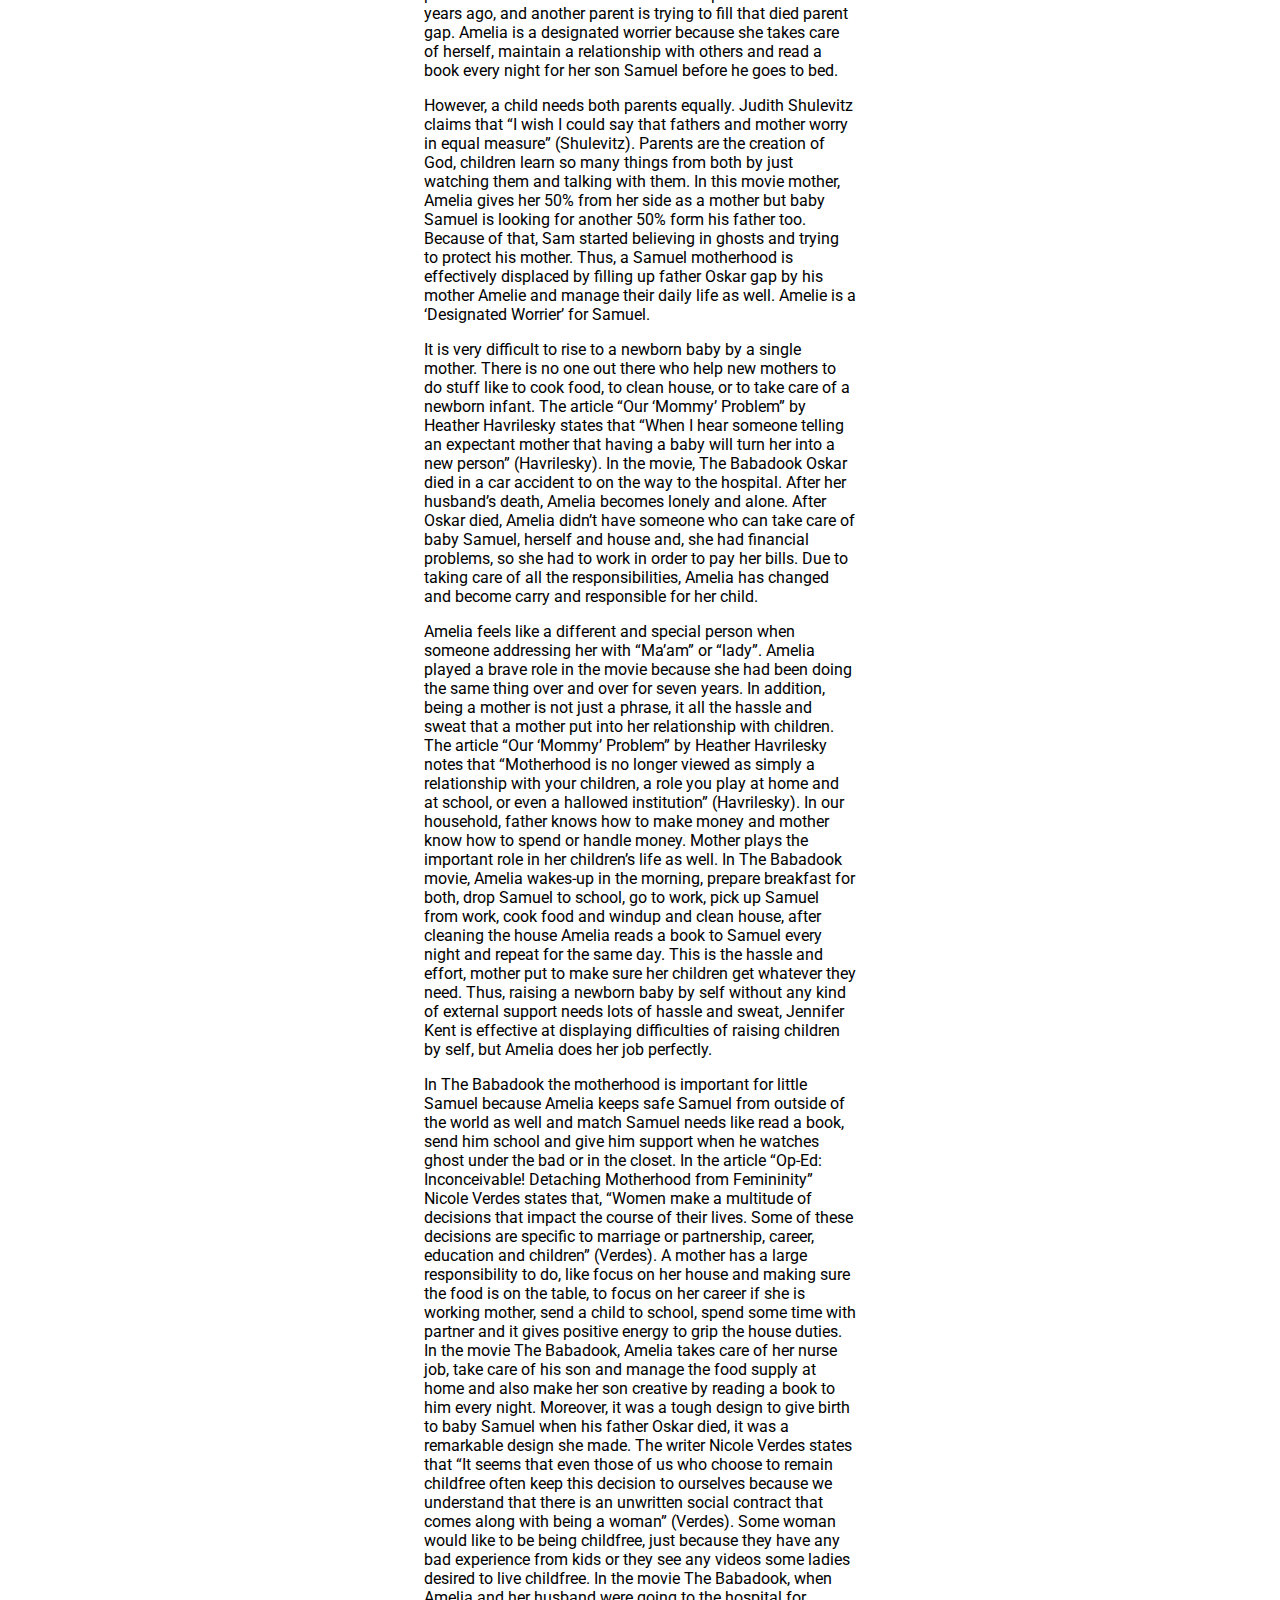
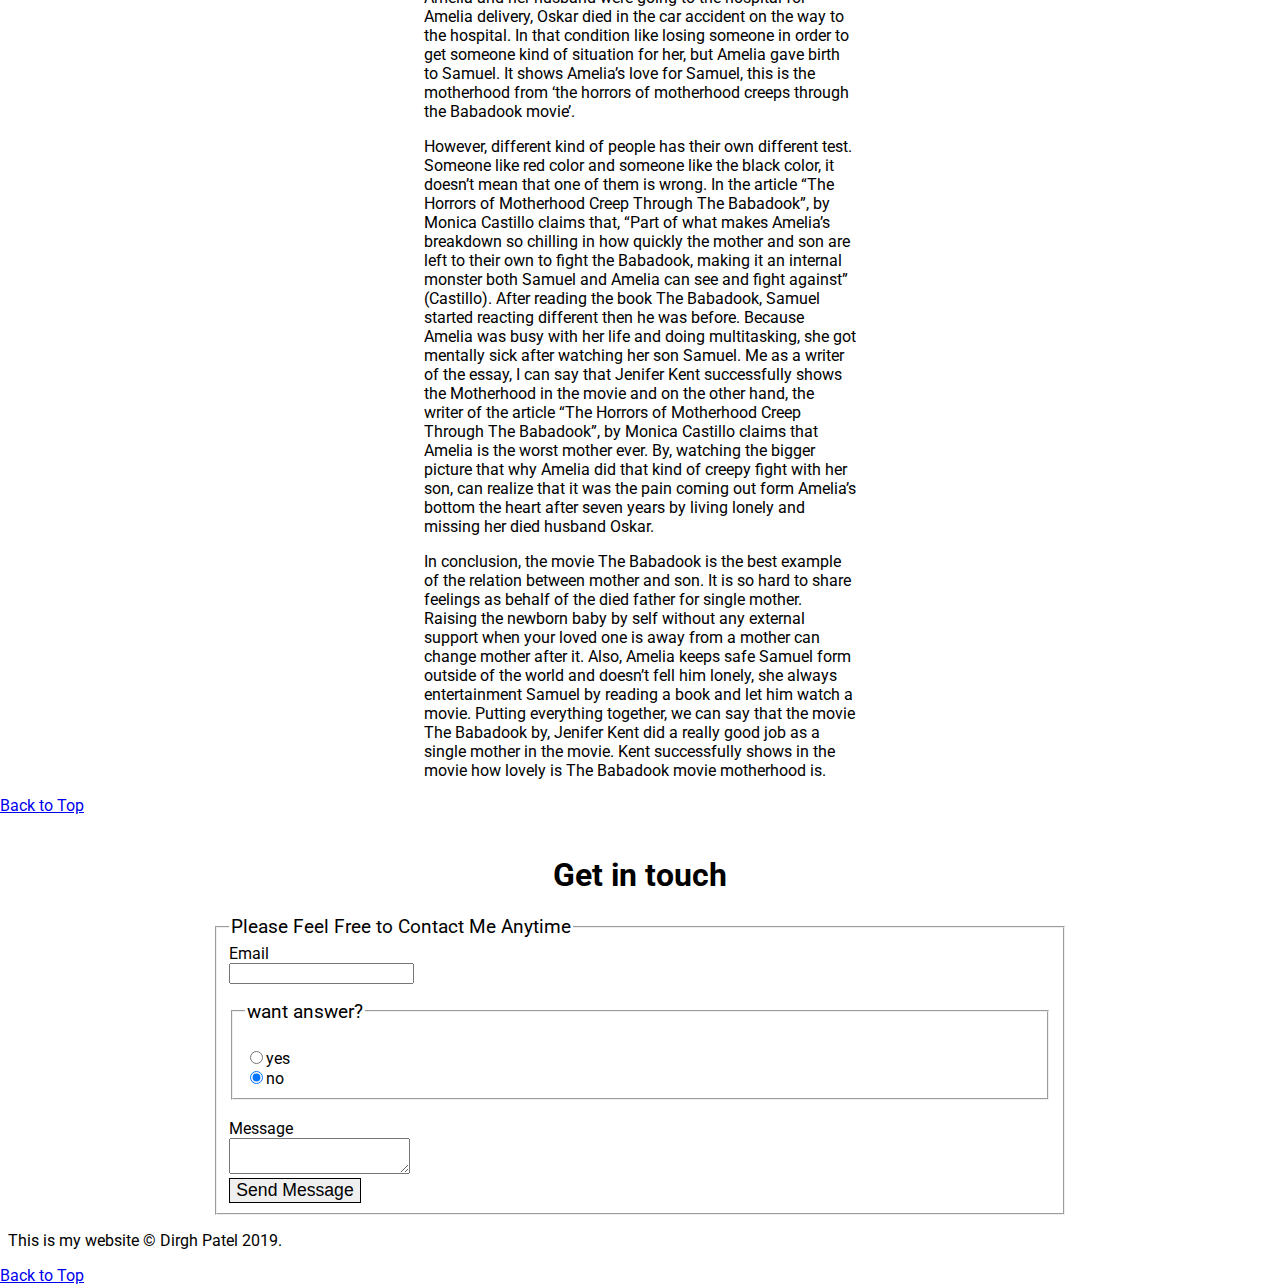
==== commit 51a1f50b: "Update index.html" ====
--- a/index.html
+++ b/index.html
@@ -2,7 +2,7 @@
 <html lang="en">
    <head>
       <title>About Me</title>
-       <meta charset="utf-8">
+      <meta charset="utf-8">
       <meta name="viewport" content="width=device-width, initial-scale=1">
       <link rel="icon" type="image/png" sizes="96x96" href="favicon-96x96.png">
       <link href="https://fonts.googleapis.com/css?family=Roboto" rel="stylesheet">
@@ -72,62 +72,61 @@
          <div class="back-to-top">
             <a href="#">Back to Top</a>
          </div>
+         <section id="pictures" class="gallery">
+            <figure>
+               <picture>
+                  <source media="(min-width: 1024px)" srcset="images/I1-lrg.jpg">
+                  <source media="(min-width: 960px)" srcset="images/I1-med.jpg">
+                  <source media="(min-width: 640px)" srcset="images/I1-small.jpg">
+                  <img src="images/I1-xsmall.jpg" alt="Great nature">
+               </picture>
+               <figcaption>Nature always wears the colors of the spirit.</figcaption>
+            </figure>
+            <hr class="mobile-first">
+            <figure>
+               <picture>
+                  <source media="(min-width: 1024px)" srcset="images/I2-lrg.jpg">
+                  <source media="(min-width: 960px)" srcset="images/I2-med.jpg">
+                  <source media="(min-width: 640px)" srcset="images/I2-small.jpg">
+                  <img src="images/I2-xsmall.jpg" alt="wonderful nature">
+               </picture>
+               <figcaption>To walk in nature is to witness a thousand miracles.</figcaption>
+            </figure>
+            <hr class="mobile-first">
+            <figure>
+               <picture>
+                  <source media="(min-width: 1024px)" srcset="images/I3-lrg.jpg">
+                  <source media="(min-width: 960px)" srcset="images/I3-med.jpg">
+                  <source media="(min-width: 640px)" srcset="images/I3-small.jpg">
+                  <img src="images/I3-xsmall.jpg" alt="amazing nature">
+               </picture>
+               <figcaption>Nature is the art of God.</figcaption>
+            </figure>
+         </section>
+         <div class="back-to-top">
+            <a href="#">Back to Top</a>
+         </div>
          <hr class="mobile-first">
-         <section id="pictures" class="gallery">
-                  <figure>
-                     <picture>
-                        <source media="(min-width: 1024px)" srcset="images/I1-lrg.jpg">
-                        <source media="(min-width: 960px)" srcset="images/I1-med.jpg">
-                        <source media="(min-width: 640px)" srcset="images/I1-small.jpg">
-                        <img src="images/I1-xsmall.jpg" alt="Great nature">
-                     </picture>
-                     <figcaption>Nature always wears the colors of the spirit.</figcaption>
-                  </figure>
-                  <hr class="mobile-first">
-                  <figure>
-                     <picture>
-                        <source media="(min-width: 1024px)" srcset="images/I2-lrg.jpg">
-                        <source media="(min-width: 960px)" srcset="images/I2-med.jpg">
-                        <source media="(min-width: 640px)" srcset="images/I2-small.jpg">
-                        <img src="images/I2-xsmall.jpg" alt="wonderful nature">
-                     </picture>
-                     <figcaption>To walk in nature is to witness a thousand miracles.</figcaption>
-                  </figure>
-                  <hr class="mobile-first">
-                  <figure>
-                     <picture>
-                        <source media="(min-width: 1024px)" srcset="images/I3-lrg.jpg">
-                        <source media="(min-width: 960px)" srcset="images/I3-med.jpg">
-                        <source media="(min-width: 640px)" srcset="images/I3-small.jpg">
-                        <img src="images/I3-xsmall.jpg" alt="amazing nature">
-                     </picture>
-                     <figcaption>Nature is the art of God.</figcaption>
-                  </figure>
-               </section>
-               <div class="back-to-top">
-                  <a href="#">Back to Top</a>
-               </div>
-               <hr class="mobile-first">
-               <article id="story" class="story">
-                  <h1>The Babadook: A Loving Motherhood</h1>
-                  <div class="story-body">
-                  <p>The Babadook is an incredibly well-made Australian movie by Jennifer Kent, same as her short film “Monster”. The Babadook movie has received great reviews on Rotten Tomatoes with a score of 98% and the best horror movie reward. The Babadook is an interesting movie to watch because man has a different opinion than women after watching the same movie. The Babadook was mentioned in short film “Monster”.  Some part of this movie is based on a real word, as a single mother taking care of her young son after his father died. Becoming a widow, going through the grief from the loss of her husband, and her mental issue is slowly deteriorating. The Babadook is effective at displaying difficulties of single motherhood throughout the movie. </p>
-                  <p>Six years ago, when Amelia and his husband, Oskar were going to a hospital for Amelia’s delivery. On the route to the hospital, Oskar died in the car accident. It is very hard to raise a young son without the presence of his father because losing someone from one hand and getting something at the same time Amelia wasn’t mentally stable for this type of life. It is not easy to taking care of her son sending him school, buying his clothes and also managing the financial challenges and maintaining a social life with her family. The single widow Amelia is trying to take care of everything in her hectic life, including his son’s study and his activities.</p>
-                  <p>The Babadook is effective at displaying at Samuel behavior changes without his father in his life. In the single motherhood, Amelia was trying to manage all the things in order to maintain their health, wealth and social relationship. The article “Mom – The Designated Worrier” by Judith Shulevitz says that “Sociologists sometimes call the management of familial duties ‘worry work’ and the person who does it the ‘designated worrier’, because you need large resources of emotional energy to stay on top of it all” (Shulevitz).  The household is incomplete without either one parent – In the film “The Babadook” one parent died seven years ago, and another parent is trying to fill that died parent gap. Amelia is a designated worrier because she takes care of herself, maintain a relationship with others and read a book every night for her son Samuel before he goes to bed.  
-                  <p>However, a child needs both parents equally. Judith Shulevitz claims that “I wish I could say that fathers and mother worry in equal measure” (Shulevitz). Parents are the creation of God, children learn so many things from both by just watching them and talking with them. In this movie mother, Amelia gives her 50% from her side as a mother but baby Samuel is looking for another 50% form his father too. Because of that, Sam started believing in ghosts and trying to protect his mother. Thus, a Samuel motherhood is effectively displaced by filling up father Oskar gap by his mother Amelie and manage their daily life as well. Amelie is a ‘Designated Worrier’ for Samuel.</p>
-                  <p>It is very difficult to rise to a newborn baby by a single mother. There is no one out there who help new mothers to do stuff like to cook food, to clean house, or to take care of a newborn infant. The article “Our ‘Mommy’ Problem” by Heather Havrilesky states that “When I hear someone telling an expectant mother that having a baby will turn her into a new person” (Havrilesky). In the movie, The Babadook Oskar died in a car accident to on the way to the hospital. After her husband’s death, Amelia becomes lonely and alone. After Oskar died, Amelia didn’t have someone who can take care of baby Samuel, herself and house and, she had financial problems, so she had to work in order to pay her bills. Due to taking care of all the responsibilities, Amelia has changed and become carry and responsible for her child.</p>
-                  <p> Amelia feels like a different and special person when someone addressing her with “Ma’am” or “lady”. Amelia played a brave role in the movie because she had been doing the same thing over and over for seven years. In addition, being a mother is not just a phrase, it all the hassle and sweat that a mother put into her relationship with children. The article “Our ‘Mommy’ Problem” by Heather Havrilesky notes that “Motherhood is no longer viewed as simply a relationship with your children, a role you play at home and at school, or even a hallowed institution” (Havrilesky). In our household, father knows how to make money and mother know how to spend or handle money. Mother plays the important role in her children’s life as well. In The Babadook movie, Amelia wakes-up in the morning, prepare breakfast for both, drop Samuel to school, go to work, pick up Samuel from work, cook food and windup and clean house, after cleaning the house Amelia reads a book to Samuel every night and repeat for the same day. This is the hassle and effort, mother put to make sure her children get whatever they need. Thus, raising a newborn baby by self without any kind of external support needs lots of hassle and sweat, Jennifer Kent is effective at displaying difficulties of raising children by self, but Amelia does her job perfectly. </p>
-                  <p>In The Babadook the motherhood is important for little Samuel because Amelia keeps safe Samuel from outside of the world as well and match Samuel needs like read a book, send him school and give him support when he watches ghost under the bad or in the closet. In the article “Op-Ed: Inconceivable! Detaching Motherhood from Femininity” Nicole Verdes states that, “Women make a multitude of decisions that impact the course of their lives. Some of these decisions are specific to marriage or partnership, career, education and children” (Verdes). A mother has a large responsibility to do, like focus on her house and making sure the food is on the table, to focus on her career if she is working mother, send a child to school, spend some time with partner and it gives positive energy to grip the house duties. In the movie The Babadook, Amelia takes care of her nurse job, take care of his son and manage the food supply at home and also make her son creative by reading a book to him every night. Moreover, it was a tough design to give birth to baby Samuel when his father Oskar died, it was a remarkable design she made. The writer Nicole Verdes states that “It seems that even those of us who choose to remain childfree often keep this decision to ourselves because we understand that there is an unwritten social contract that comes along with being a woman” (Verdes). Some woman would like to be being childfree, just because they have any bad experience from kids or they see any videos some ladies desired to live childfree. In the movie The Babadook, when Amelia and her husband were going to the hospital for Amelia delivery, Oskar died in the car accident on the way to the hospital. In that condition like losing someone in order to get someone kind of situation for her, but Amelia gave birth to Samuel. It shows Amelia’s love for Samuel, this is the motherhood from ‘the horrors of motherhood creeps through the Babadook movie’. </p>
-                  <p>However, different kind of people has their own different test. Someone like red color and someone like the black color, it doesn’t mean that one of them is wrong. In the article “The Horrors of Motherhood Creep Through The Babadook”, by Monica Castillo claims that, “Part of what makes Amelia’s breakdown so chilling in how quickly the mother and son are left to their own to fight the Babadook, making it an internal monster both Samuel and Amelia can see and fight against” (Castillo). After reading the book The Babadook, Samuel started reacting different then he was before. Because Amelia was busy with her life and doing multitasking, she got mentally sick after watching her son Samuel. Me as a writer of the essay, I can say that Jenifer Kent successfully shows the Motherhood in the movie and on the other hand, the writer of the article “The Horrors of Motherhood Creep Through The Babadook”, by Monica Castillo claims that Amelia is the worst mother ever. By, watching the bigger picture that why Amelia did that kind of creepy fight with her son, can realize that it was the pain coming out form Amelia’s bottom the heart after seven years by living lonely and missing her died husband Oskar.</p>
-                  <p>In conclusion, the movie The Babadook is the best example of the relation between mother and son. It is so hard to share feelings as behalf of the died father for single mother. Raising the newborn baby by self without any external support when your loved one is away from a mother can change mother after it. Also, Amelia keeps safe Samuel form outside of the world and doesn’t fell him lonely, she always entertainment Samuel by reading a book and let him watch a movie. Putting everything together, we can say that the movie The Babadook by, Jenifer Kent did a really good job as a single mother in the movie. Kent successfully shows in the movie how lovely is The Babadook movie motherhood is.</p>
-                   </div>
-               </article>
+         <article id="story" class="story">
+            <h1>The Babadook: A Loving Motherhood</h1>
+            <div class="story-body">
+               <p>The Babadook is an incredibly well-made Australian movie by Jennifer Kent, same as her short film “Monster”. The Babadook movie has received great reviews on Rotten Tomatoes with a score of 98% and the best horror movie reward. The Babadook is an interesting movie to watch because man has a different opinion than women after watching the same movie. The Babadook was mentioned in short film “Monster”.  Some part of this movie is based on a real word, as a single mother taking care of her young son after his father died. Becoming a widow, going through the grief from the loss of her husband, and her mental issue is slowly deteriorating. The Babadook is effective at displaying difficulties of single motherhood throughout the movie. </p>
+               <p>Six years ago, when Amelia and his husband, Oskar were going to a hospital for Amelia’s delivery. On the route to the hospital, Oskar died in the car accident. It is very hard to raise a young son without the presence of his father because losing someone from one hand and getting something at the same time Amelia wasn’t mentally stable for this type of life. It is not easy to taking care of her son sending him school, buying his clothes and also managing the financial challenges and maintaining a social life with her family. The single widow Amelia is trying to take care of everything in her hectic life, including his son’s study and his activities.</p>
+               <p>The Babadook is effective at displaying at Samuel behavior changes without his father in his life. In the single motherhood, Amelia was trying to manage all the things in order to maintain their health, wealth and social relationship. The article “Mom – The Designated Worrier” by Judith Shulevitz says that “Sociologists sometimes call the management of familial duties ‘worry work’ and the person who does it the ‘designated worrier’, because you need large resources of emotional energy to stay on top of it all” (Shulevitz).  The household is incomplete without either one parent – In the film “The Babadook” one parent died seven years ago, and another parent is trying to fill that died parent gap. Amelia is a designated worrier because she takes care of herself, maintain a relationship with others and read a book every night for her son Samuel before he goes to bed.  
+               <p>However, a child needs both parents equally. Judith Shulevitz claims that “I wish I could say that fathers and mother worry in equal measure” (Shulevitz). Parents are the creation of God, children learn so many things from both by just watching them and talking with them. In this movie mother, Amelia gives her 50% from her side as a mother but baby Samuel is looking for another 50% form his father too. Because of that, Sam started believing in ghosts and trying to protect his mother. Thus, a Samuel motherhood is effectively displaced by filling up father Oskar gap by his mother Amelie and manage their daily life as well. Amelie is a ‘Designated Worrier’ for Samuel.</p>
+               <p>It is very difficult to rise to a newborn baby by a single mother. There is no one out there who help new mothers to do stuff like to cook food, to clean house, or to take care of a newborn infant. The article “Our ‘Mommy’ Problem” by Heather Havrilesky states that “When I hear someone telling an expectant mother that having a baby will turn her into a new person” (Havrilesky). In the movie, The Babadook Oskar died in a car accident to on the way to the hospital. After her husband’s death, Amelia becomes lonely and alone. After Oskar died, Amelia didn’t have someone who can take care of baby Samuel, herself and house and, she had financial problems, so she had to work in order to pay her bills. Due to taking care of all the responsibilities, Amelia has changed and become carry and responsible for her child.</p>
+               <p> Amelia feels like a different and special person when someone addressing her with “Ma’am” or “lady”. Amelia played a brave role in the movie because she had been doing the same thing over and over for seven years. In addition, being a mother is not just a phrase, it all the hassle and sweat that a mother put into her relationship with children. The article “Our ‘Mommy’ Problem” by Heather Havrilesky notes that “Motherhood is no longer viewed as simply a relationship with your children, a role you play at home and at school, or even a hallowed institution” (Havrilesky). In our household, father knows how to make money and mother know how to spend or handle money. Mother plays the important role in her children’s life as well. In The Babadook movie, Amelia wakes-up in the morning, prepare breakfast for both, drop Samuel to school, go to work, pick up Samuel from work, cook food and windup and clean house, after cleaning the house Amelia reads a book to Samuel every night and repeat for the same day. This is the hassle and effort, mother put to make sure her children get whatever they need. Thus, raising a newborn baby by self without any kind of external support needs lots of hassle and sweat, Jennifer Kent is effective at displaying difficulties of raising children by self, but Amelia does her job perfectly. </p>
+               <p>In The Babadook the motherhood is important for little Samuel because Amelia keeps safe Samuel from outside of the world as well and match Samuel needs like read a book, send him school and give him support when he watches ghost under the bad or in the closet. In the article “Op-Ed: Inconceivable! Detaching Motherhood from Femininity” Nicole Verdes states that, “Women make a multitude of decisions that impact the course of their lives. Some of these decisions are specific to marriage or partnership, career, education and children” (Verdes). A mother has a large responsibility to do, like focus on her house and making sure the food is on the table, to focus on her career if she is working mother, send a child to school, spend some time with partner and it gives positive energy to grip the house duties. In the movie The Babadook, Amelia takes care of her nurse job, take care of his son and manage the food supply at home and also make her son creative by reading a book to him every night. Moreover, it was a tough design to give birth to baby Samuel when his father Oskar died, it was a remarkable design she made. The writer Nicole Verdes states that “It seems that even those of us who choose to remain childfree often keep this decision to ourselves because we understand that there is an unwritten social contract that comes along with being a woman” (Verdes). Some woman would like to be being childfree, just because they have any bad experience from kids or they see any videos some ladies desired to live childfree. In the movie The Babadook, when Amelia and her husband were going to the hospital for Amelia delivery, Oskar died in the car accident on the way to the hospital. In that condition like losing someone in order to get someone kind of situation for her, but Amelia gave birth to Samuel. It shows Amelia’s love for Samuel, this is the motherhood from ‘the horrors of motherhood creeps through the Babadook movie’. </p>
+               <p>However, different kind of people has their own different test. Someone like red color and someone like the black color, it doesn’t mean that one of them is wrong. In the article “The Horrors of Motherhood Creep Through The Babadook”, by Monica Castillo claims that, “Part of what makes Amelia’s breakdown so chilling in how quickly the mother and son are left to their own to fight the Babadook, making it an internal monster both Samuel and Amelia can see and fight against” (Castillo). After reading the book The Babadook, Samuel started reacting different then he was before. Because Amelia was busy with her life and doing multitasking, she got mentally sick after watching her son Samuel. Me as a writer of the essay, I can say that Jenifer Kent successfully shows the Motherhood in the movie and on the other hand, the writer of the article “The Horrors of Motherhood Creep Through The Babadook”, by Monica Castillo claims that Amelia is the worst mother ever. By, watching the bigger picture that why Amelia did that kind of creepy fight with her son, can realize that it was the pain coming out form Amelia’s bottom the heart after seven years by living lonely and missing her died husband Oskar.</p>
+               <p>In conclusion, the movie The Babadook is the best example of the relation between mother and son. It is so hard to share feelings as behalf of the died father for single mother. Raising the newborn baby by self without any external support when your loved one is away from a mother can change mother after it. Also, Amelia keeps safe Samuel form outside of the world and doesn’t fell him lonely, she always entertainment Samuel by reading a book and let him watch a movie. Putting everything together, we can say that the movie The Babadook by, Jenifer Kent did a really good job as a single mother in the movie. Kent successfully shows in the movie how lovely is The Babadook movie motherhood is.</p>
+            </div>
+         </article>
       </main>
       <div class="back-to-top">
          <a href="#">Back to Top</a>
       </div>
-      <hr class="mobile-first">
-      <hr>
+      <br class="mobile-first">
+      <br>
       <div>
          <section id="contact" class="form-container">
             <h1> Get in touch </h1>
@@ -163,8 +162,6 @@
       <div class="back-to-top">
          <a href="#">Back to Top</a>
       </div>
-      <hr class="mobile-irst">
-      <hr class="mobile-first">
       <script>
          let mainNav = document.getElementById('js-menu');
          let navBarToggle = document.getElementById('js-navbar-toggle');
